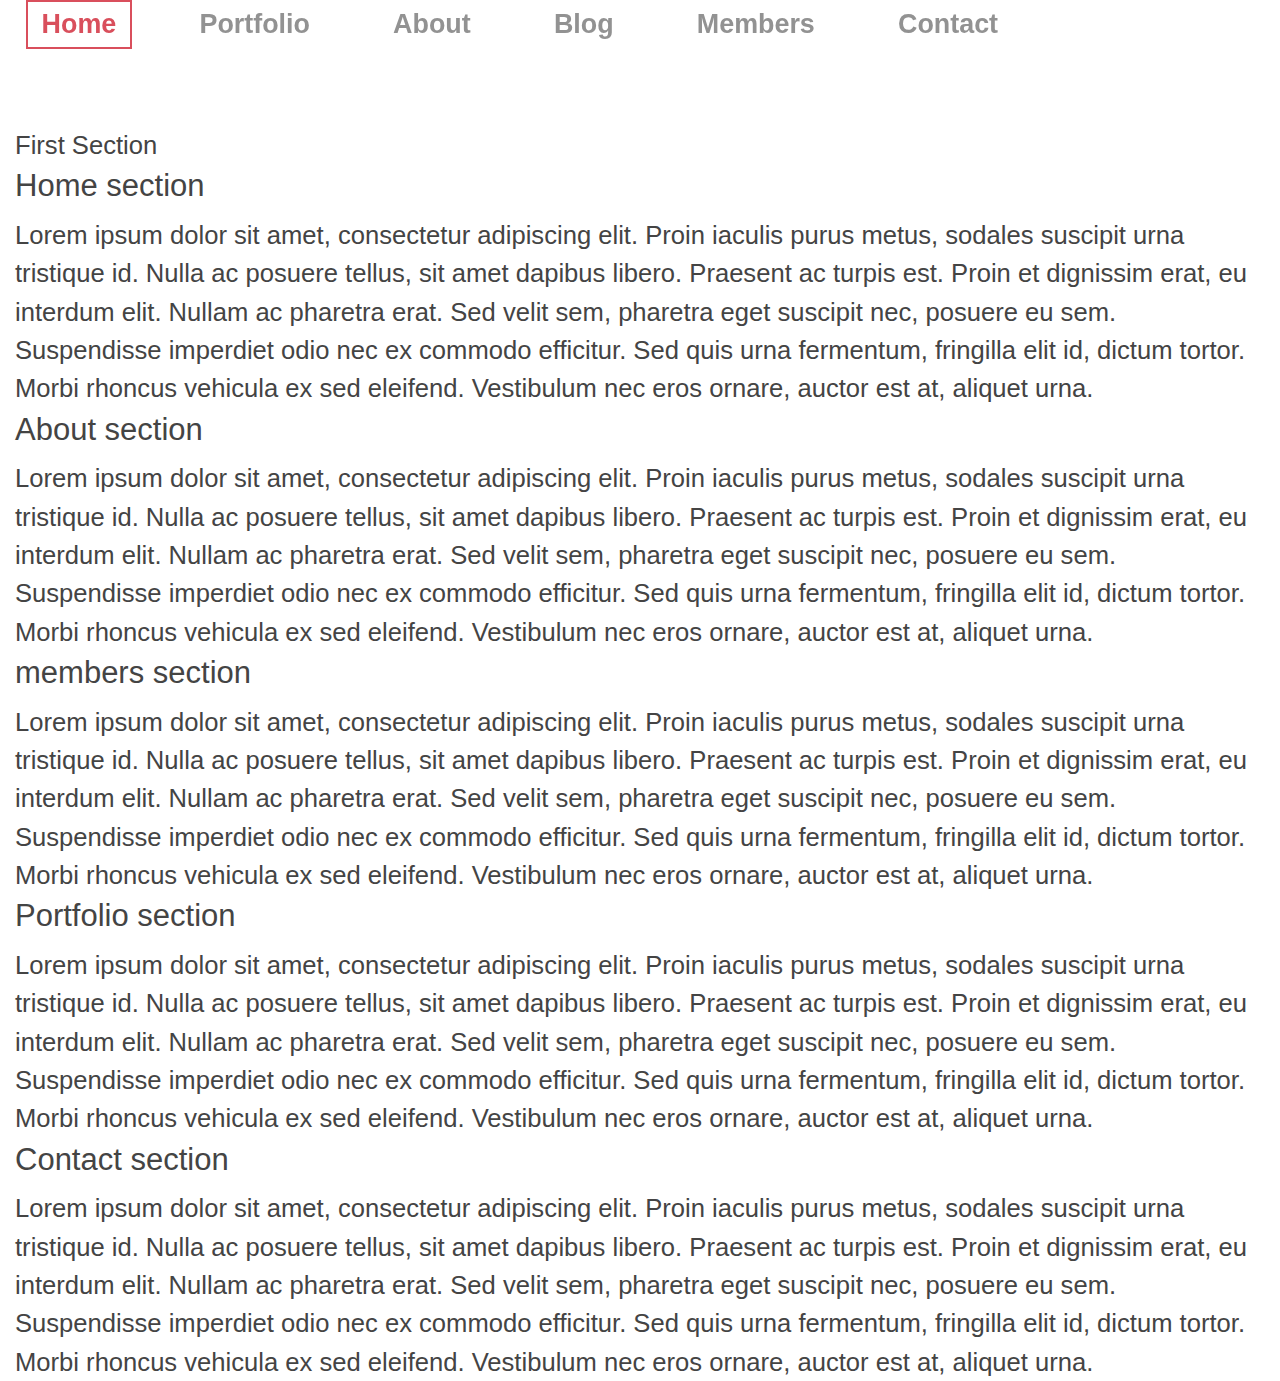
==== blog.html @ a8f8e880 "add blog.html" ====
<!doctype html>
<html lang="en" class="no-js">
    <head>

        <meta charset="UTF-8">
        <meta http-equiv="X-UA-Compatible" content="IE=edge,chrome=1">
        <meta name="viewport" content="width=device-width, initial-scale=1">
        <title>Home
        </title>
        <meta name="author" content="Mark Mwaura">
        <meta name="description" content="description here">
        <meta name="keywords" content="company , portfolio">

        <link href='http://fonts.googleapis.com/css?family=Source+Sans+Pro:300,400,700' rel='stylesheet' type='text/css'>
        <link href='https://fonts.googleapis.com/css?family=Roboto+Condensed' rel='stylesheet' type='text/css'>
        <link href='https://fonts.googleapis.com/css?family=Poiret+One' rel='stylesheet' type='text/css'>
        <link rel="stylesheet" href="css/reset.css">
        <!-- CSS reset -->
        <link rel="stylesheet" href="css/style.css">
        <link rel="stylesheet" href="css/foundation.css">
        <link rel="stylesheet" href="css/linemenu/demo.css">
        <link rel="stylesheet" href="css/linemenu/component.css">
        <!-- Resource style -->
        <script src="js/modernizr.js"></script>
        <!-- Modernizr -->

        <title>Home - Company</title>
    </head>
    <body>
        <nav class="menu menu menu--viola">
            <ul class="horizontal menu menu__list" data-magellan>

                <li class="menu__item menu__item--current">
                    <a href="#" onclick="focusOnElement('home');" class="menu__link">Home</a>
                </li>

                <li class="menu__item">
                    <a href="#" onclick="focusOnElement('portfolio');" class="menu__link">Portfolio</a>
                </li>
                <li class="menu__item">
                    <a href="#" onclick="focusOnElement('about');" class="menu__link">About</a>
                </li>
                <li class="menu__item">
                    <a href="blog.html"  class="menu__link">Blog</a>
                </li>
                <li class="menu__item">
                    <a href="#" onclick="focusOnElement('members');" class="menu__link">Members</a>
                </li>
                <li class="menu__item">
                    <a href="#" onclick="focusOnElement('contact');" class="menu__link">Contact</a>
                </li>

            </ul>
        </nav>
        <section class="large-12 columns ">
            <div class="sections">
                <section id="home" data-magellan-target="home">First Section<h3>Home section</h3>
                    Lorem ipsum dolor sit amet, consectetur adipiscing elit. Proin iaculis purus metus, sodales suscipit urna tristique id. Nulla ac posuere tellus, sit amet dapibus libero. Praesent ac turpis est. Proin et dignissim erat, eu interdum elit. Nullam ac
                    pharetra erat. Sed velit sem, pharetra eget suscipit nec, posuere eu sem. Suspendisse imperdiet odio nec ex commodo efficitur. Sed quis urna fermentum, fringilla elit id, dictum tortor. Morbi rhoncus vehicula ex sed eleifend. Vestibulum nec eros
                    ornare, auctor est at, aliquet urna.</section>
                <section id="about" data-magellan-target="about">
                    <h3>About section</h3>
                    Lorem ipsum dolor sit amet, consectetur adipiscing elit. Proin iaculis purus metus, sodales suscipit urna tristique id. Nulla ac posuere tellus, sit amet dapibus libero. Praesent ac turpis est. Proin et dignissim erat, eu interdum elit. Nullam ac
                    pharetra erat. Sed velit sem, pharetra eget suscipit nec, posuere eu sem. Suspendisse imperdiet odio nec ex commodo efficitur. Sed quis urna fermentum, fringilla elit id, dictum tortor. Morbi rhoncus vehicula ex sed eleifend. Vestibulum nec eros
                    ornare, auctor est at, aliquet urna.</section>
                <section id="members" data-magellan-target="members">
                    <h3>members section</h3>
                    Lorem ipsum dolor sit amet, consectetur adipiscing elit. Proin iaculis purus metus, sodales suscipit urna tristique id. Nulla ac posuere tellus, sit amet dapibus libero. Praesent ac turpis est. Proin et dignissim erat, eu interdum elit. Nullam ac
                    pharetra erat. Sed velit sem, pharetra eget suscipit nec, posuere eu sem. Suspendisse imperdiet odio nec ex commodo efficitur. Sed quis urna fermentum, fringilla elit id, dictum tortor. Morbi rhoncus vehicula ex sed eleifend. Vestibulum nec eros
                    ornare, auctor est at, aliquet urna.</section>
                <section id="portfolio" data-magellan-target="portfolio">
                    <h3>Portfolio section</h3>
                    Lorem ipsum dolor sit amet, consectetur adipiscing elit. Proin iaculis purus metus, sodales suscipit urna tristique id. Nulla ac posuere tellus, sit amet dapibus libero. Praesent ac turpis est. Proin et dignissim erat, eu interdum elit. Nullam ac
                    pharetra erat. Sed velit sem, pharetra eget suscipit nec, posuere eu sem. Suspendisse imperdiet odio nec ex commodo efficitur. Sed quis urna fermentum, fringilla elit id, dictum tortor. Morbi rhoncus vehicula ex sed eleifend. Vestibulum nec eros
                    ornare, auctor est at, aliquet urna.</section>
                <section id="contact" data-magellan-target="contact">
                    <h3>Contact section</h3>
                    Lorem ipsum dolor sit amet, consectetur adipiscing elit. Proin iaculis purus metus, sodales suscipit urna tristique id. Nulla ac posuere tellus, sit amet dapibus libero. Praesent ac turpis est. Proin et dignissim erat, eu interdum elit. Nullam ac
                    pharetra erat. Sed velit sem, pharetra eget suscipit nec, posuere eu sem. Suspendisse imperdiet odio nec ex commodo efficitur. Sed quis urna fermentum, fringilla elit id, dictum tortor. Morbi rhoncus vehicula ex sed eleifend. Vestibulum nec eros
                    ornare, auctor est at, aliquet urna.</section>
            </div>

        </section>

        <script src="js/vendor/jquery.js"></script>
        <script src="js/vendor/what-input.js"></script>
        <script src="js/vendor/foundation.js"></script>
        <script src="js/app.js"></script>
        <script src="js/jquery-2.1.1.js"></script>
        <script src="js/main.js"></script>
        <script src="js/linemenu/classie.js"></script>
        <script src="js/linemenu/clipboard.min.js"></script>
        <script src="js/linemenu/linemenu.js"></script>

        <!-- Resource jQuery -->
    </body>
</html>
---- css/style.css ----
/* --------------------------------

Primary style

-------------------------------- */
*, *::after, *::before {
  -webkit-box-sizing: border-box;
  -moz-box-sizing: border-box;
  box-sizing: border-box;
}

html * {
  -webkit-font-smoothing: antialiased;
  -moz-osx-font-smoothing: grayscale;
}

html {
  font-size: 62.5%;
}

body {
  font-size: 1.6rem;
  font-family: "Source Sans Pro", sans-serif;
  color: #aebcb9;
  background-color: #0d0d0d;
}

a {
  text-decoration: none;
}

.cd-title {
  position: relative;
  height: 160px;
  line-height: 230px;
  text-align: center;
}
.cd-title h1 {
  font-size: 2.4rem;
  font-weight: 700;
}
@media only screen and (min-width: 768px) {
  .cd-title {
    line-height: 250px;
  }
}
@media only screen and (min-width: 1170px) {
  .cd-title {
    height: 200px;
    line-height: 300px;
  }
  .cd-title h1 {
    font-size: 3rem;
  }
}

.cd-intro {
  width: 90%;
  max-width: 768px;
  text-align: center;
}

.cd-intro {
  margin: 4em auto;
}
@media only screen and (min-width: 768px) {
  .cd-intro {
    margin: 5em auto;
  }
}
@media only screen and (min-width: 1170px) {
  .cd-intro {
    margin: 6em auto;
  }
}

.cd-headline {
  font-size: 3rem;
  line-height: 1.2;
}
@media only screen and (min-width: 768px) {
  .cd-headline {
    font-size: 4.4rem;
    font-weight: 300;
  }
}
@media only screen and (min-width: 1170px) {
  .cd-headline {
    font-size: 6rem;
  }
}

.cd-words-wrapper {
  display: inline-block;
  position: relative;
  text-align: left;
}
.cd-words-wrapper b {
  display: inline-block;
  position: absolute;
  white-space: nowrap;
  left: 0;
  top: 0;
}
.cd-words-wrapper b.is-visible {
  position: relative;
}
.no-js .cd-words-wrapper b {
  opacity: 0;
}
.no-js .cd-words-wrapper b.is-visible {
  opacity: 1;
}

/* --------------------------------

xrotate-1

-------------------------------- */
.cd-headline.rotate-1 .cd-words-wrapper {
  -webkit-perspective: 300px;
  -moz-perspective: 300px;
  perspective: 300px;
}
.cd-headline.rotate-1 b {
  opacity: 0;
  -webkit-transform-origin: 50% 100%;
  -moz-transform-origin: 50% 100%;
  -ms-transform-origin: 50% 100%;
  -o-transform-origin: 50% 100%;
  transform-origin: 50% 100%;
  -webkit-transform: rotateX(180deg);
  -moz-transform: rotateX(180deg);
  -ms-transform: rotateX(180deg);
  -o-transform: rotateX(180deg);
  transform: rotateX(180deg);
}
.cd-headline.rotate-1 b.is-visible {
  opacity: 1;
  -webkit-transform: rotateX(0deg);
  -moz-transform: rotateX(0deg);
  -ms-transform: rotateX(0deg);
  -o-transform: rotateX(0deg);
  transform: rotateX(0deg);
  -webkit-animation: cd-rotate-1-in 1.2s;
  -moz-animation: cd-rotate-1-in 1.2s;
  animation: cd-rotate-1-in 1.2s;
}
.cd-headline.rotate-1 b.is-hidden {
  -webkit-transform: rotateX(180deg);
  -moz-transform: rotateX(180deg);
  -ms-transform: rotateX(180deg);
  -o-transform: rotateX(180deg);
  transform: rotateX(180deg);
  -webkit-animation: cd-rotate-1-out 1.2s;
  -moz-animation: cd-rotate-1-out 1.2s;
  animation: cd-rotate-1-out 1.2s;
}

@-webkit-keyframes cd-rotate-1-in {
  0% {
    -webkit-transform: rotateX(180deg);
    opacity: 0;
  }
  35% {
    -webkit-transform: rotateX(120deg);
    opacity: 0;
  }
  65% {
    opacity: 0;
  }
  100% {
    -webkit-transform: rotateX(360deg);
    opacity: 1;
  }
}
@-moz-keyframes cd-rotate-1-in {
  0% {
    -moz-transform: rotateX(180deg);
    opacity: 0;
  }
  35% {
    -moz-transform: rotateX(120deg);
    opacity: 0;
  }
  65% {
    opacity: 0;
  }
  100% {
    -moz-transform: rotateX(360deg);
    opacity: 1;
  }
}
@keyframes cd-rotate-1-in {
  0% {
    -webkit-transform: rotateX(180deg);
    -moz-transform: rotateX(180deg);
    -ms-transform: rotateX(180deg);
    -o-transform: rotateX(180deg);
    transform: rotateX(180deg);
    opacity: 0;
  }
  35% {
    -webkit-transform: rotateX(120deg);
    -moz-transform: rotateX(120deg);
    -ms-transform: rotateX(120deg);
    -o-transform: rotateX(120deg);
    transform: rotateX(120deg);
    opacity: 0;
  }
  65% {
    opacity: 0;
  }
  100% {
    -webkit-transform: rotateX(360deg);
    -moz-transform: rotateX(360deg);
    -ms-transform: rotateX(360deg);
    -o-transform: rotateX(360deg);
    transform: rotateX(360deg);
    opacity: 1;
  }
}
@-webkit-keyframes cd-rotate-1-out {
  0% {
    -webkit-transform: rotateX(0deg);
    opacity: 1;
  }
  35% {
    -webkit-transform: rotateX(-40deg);
    opacity: 1;
  }
  65% {
    opacity: 0;
  }
  100% {
    -webkit-transform: rotateX(180deg);
    opacity: 0;
  }
}
@-moz-keyframes cd-rotate-1-out {
  0% {
    -moz-transform: rotateX(0deg);
    opacity: 1;
  }
  35% {
    -moz-transform: rotateX(-40deg);
    opacity: 1;
  }
  65% {
    opacity: 0;
  }
  100% {
    -moz-transform: rotateX(180deg);
    opacity: 0;
  }
}
@keyframes cd-rotate-1-out {
  0% {
    -webkit-transform: rotateX(0deg);
    -moz-transform: rotateX(0deg);
    -ms-transform: rotateX(0deg);
    -o-transform: rotateX(0deg);
    transform: rotateX(0deg);
    opacity: 1;
  }
  35% {
    -webkit-transform: rotateX(-40deg);
    -moz-transform: rotateX(-40deg);
    -ms-transform: rotateX(-40deg);
    -o-transform: rotateX(-40deg);
    transform: rotateX(-40deg);
    opacity: 1;
  }
  65% {
    opacity: 0;
  }
  100% {
    -webkit-transform: rotateX(180deg);
    -moz-transform: rotateX(180deg);
    -ms-transform: rotateX(180deg);
    -o-transform: rotateX(180deg);
    transform: rotateX(180deg);
    opacity: 0;
  }
}
/* --------------------------------

xtype

-------------------------------- */
.cd-headline.type .cd-words-wrapper {
  vertical-align: top;
  overflow: hidden;
}
.cd-headline.type .cd-words-wrapper::after {
  /* vertical bar */
  content: '';
  position: absolute;
  right: 0;
  top: 50%;
  bottom: auto;
  -webkit-transform: translateY(-50%);
  -moz-transform: translateY(-50%);
  -ms-transform: translateY(-50%);
  -o-transform: translateY(-50%);
  transform: translateY(-50%);
  height: 90%;
  width: 1px;
  background-color: #aebcb9;
}
.cd-headline.type .cd-words-wrapper.waiting::after {
  -webkit-animation: cd-pulse 1s infinite;
  -moz-animation: cd-pulse 1s infinite;
  animation: cd-pulse 1s infinite;
}
.cd-headline.type .cd-words-wrapper.selected {
  background-color: #aebcb9;
}
.cd-headline.type .cd-words-wrapper.selected::after {
  visibility: hidden;
}
.cd-headline.type .cd-words-wrapper.selected b {
  color: #0d0d0d;
}
.cd-headline.type b {
  visibility: hidden;
}
.cd-headline.type b.is-visible {
  visibility: visible;
}
.cd-headline.type i {
  position: absolute;
  visibility: hidden;
}
.cd-headline.type i.in {
  position: relative;
  visibility: visible;
}

@-webkit-keyframes cd-pulse {
  0% {
    -webkit-transform: translateY(-50%) scale(1);
    opacity: 1;
  }
  40% {
    -webkit-transform: translateY(-50%) scale(0.9);
    opacity: 0;
  }
  100% {
    -webkit-transform: translateY(-50%) scale(0);
    opacity: 0;
  }
}
@-moz-keyframes cd-pulse {
  0% {
    -moz-transform: translateY(-50%) scale(1);
    opacity: 1;
  }
  40% {
    -moz-transform: translateY(-50%) scale(0.9);
    opacity: 0;
  }
  100% {
    -moz-transform: translateY(-50%) scale(0);
    opacity: 0;
  }
}
@keyframes cd-pulse {
  0% {
    -webkit-transform: translateY(-50%) scale(1);
    -moz-transform: translateY(-50%) scale(1);
    -ms-transform: translateY(-50%) scale(1);
    -o-transform: translateY(-50%) scale(1);
    transform: translateY(-50%) scale(1);
    opacity: 1;
  }
  40% {
    -webkit-transform: translateY(-50%) scale(0.9);
    -moz-transform: translateY(-50%) scale(0.9);
    -ms-transform: translateY(-50%) scale(0.9);
    -o-transform: translateY(-50%) scale(0.9);
    transform: translateY(-50%) scale(0.9);
    opacity: 0;
  }
  100% {
    -webkit-transform: translateY(-50%) scale(0);
    -moz-transform: translateY(-50%) scale(0);
    -ms-transform: translateY(-50%) scale(0);
    -o-transform: translateY(-50%) scale(0);
    transform: translateY(-50%) scale(0);
    opacity: 0;
  }
}
/* --------------------------------

xrotate-2

-------------------------------- */
.cd-headline.rotate-2 .cd-words-wrapper {
  -webkit-perspective: 300px;
  -moz-perspective: 300px;
  perspective: 300px;
}
.cd-headline.rotate-2 i, .cd-headline.rotate-2 em {
  display: inline-block;
  -webkit-backface-visibility: hidden;
  backface-visibility: hidden;
}
.cd-headline.rotate-2 b {
  opacity: 0;
}
.cd-headline.rotate-2 i {
  -webkit-transform-style: preserve-3d;
  -moz-transform-style: preserve-3d;
  -ms-transform-style: preserve-3d;
  -o-transform-style: preserve-3d;
  transform-style: preserve-3d;
  -webkit-transform: translateZ(-20px) rotateX(90deg);
  -moz-transform: translateZ(-20px) rotateX(90deg);
  -ms-transform: translateZ(-20px) rotateX(90deg);
  -o-transform: translateZ(-20px) rotateX(90deg);
  transform: translateZ(-20px) rotateX(90deg);
  opacity: 0;
}
.is-visible .cd-headline.rotate-2 i {
  opacity: 1;
}
.cd-headline.rotate-2 i.in {
  -webkit-animation: cd-rotate-2-in 0.4s forwards;
  -moz-animation: cd-rotate-2-in 0.4s forwards;
  animation: cd-rotate-2-in 0.4s forwards;
}
.cd-headline.rotate-2 i.out {
  -webkit-animation: cd-rotate-2-out 0.4s forwards;
  -moz-animation: cd-rotate-2-out 0.4s forwards;
  animation: cd-rotate-2-out 0.4s forwards;
}
.cd-headline.rotate-2 em {
  -webkit-transform: translateZ(20px);
  -moz-transform: translateZ(20px);
  -ms-transform: translateZ(20px);
  -o-transform: translateZ(20px);
  transform: translateZ(20px);
}

.no-csstransitions .cd-headline.rotate-2 i {
  -webkit-transform: rotateX(0deg);
  -moz-transform: rotateX(0deg);
  -ms-transform: rotateX(0deg);
  -o-transform: rotateX(0deg);
  transform: rotateX(0deg);
  opacity: 0;
}
.no-csstransitions .cd-headline.rotate-2 i em {
  -webkit-transform: scale(1);
  -moz-transform: scale(1);
  -ms-transform: scale(1);
  -o-transform: scale(1);
  transform: scale(1);
}

.no-csstransitions .cd-headline.rotate-2 .is-visible i {
  opacity: 1;
}

@-webkit-keyframes cd-rotate-2-in {
  0% {
    opacity: 0;
    -webkit-transform: translateZ(-20px) rotateX(90deg);
  }
  60% {
    opacity: 1;
    -webkit-transform: translateZ(-20px) rotateX(-10deg);
  }
  100% {
    opacity: 1;
    -webkit-transform: translateZ(-20px) rotateX(0deg);
  }
}
@-moz-keyframes cd-rotate-2-in {
  0% {
    opacity: 0;
    -moz-transform: translateZ(-20px) rotateX(90deg);
  }
  60% {
    opacity: 1;
    -moz-transform: translateZ(-20px) rotateX(-10deg);
  }
  100% {
    opacity: 1;
    -moz-transform: translateZ(-20px) rotateX(0deg);
  }
}
@keyframes cd-rotate-2-in {
  0% {
    opacity: 0;
    -webkit-transform: translateZ(-20px) rotateX(90deg);
    -moz-transform: translateZ(-20px) rotateX(90deg);
    -ms-transform: translateZ(-20px) rotateX(90deg);
    -o-transform: translateZ(-20px) rotateX(90deg);
    transform: translateZ(-20px) rotateX(90deg);
  }
  60% {
    opacity: 1;
    -webkit-transform: translateZ(-20px) rotateX(-10deg);
    -moz-transform: translateZ(-20px) rotateX(-10deg);
    -ms-transform: translateZ(-20px) rotateX(-10deg);
    -o-transform: translateZ(-20px) rotateX(-10deg);
    transform: translateZ(-20px) rotateX(-10deg);
  }
  100% {
    opacity: 1;
    -webkit-transform: translateZ(-20px) rotateX(0deg);
    -moz-transform: translateZ(-20px) rotateX(0deg);
    -ms-transform: translateZ(-20px) rotateX(0deg);
    -o-transform: translateZ(-20px) rotateX(0deg);
    transform: translateZ(-20px) rotateX(0deg);
  }
}
@-webkit-keyframes cd-rotate-2-out {
  0% {
    opacity: 1;
    -webkit-transform: translateZ(-20px) rotateX(0);
  }
  60% {
    opacity: 0;
    -webkit-transform: translateZ(-20px) rotateX(-100deg);
  }
  100% {
    opacity: 0;
    -webkit-transform: translateZ(-20px) rotateX(-90deg);
  }
}
@-moz-keyframes cd-rotate-2-out {
  0% {
    opacity: 1;
    -moz-transform: translateZ(-20px) rotateX(0);
  }
  60% {
    opacity: 0;
    -moz-transform: translateZ(-20px) rotateX(-100deg);
  }
  100% {
    opacity: 0;
    -moz-transform: translateZ(-20px) rotateX(-90deg);
  }
}
@keyframes cd-rotate-2-out {
  0% {
    opacity: 1;
    -webkit-transform: translateZ(-20px) rotateX(0);
    -moz-transform: translateZ(-20px) rotateX(0);
    -ms-transform: translateZ(-20px) rotateX(0);
    -o-transform: translateZ(-20px) rotateX(0);
    transform: translateZ(-20px) rotateX(0);
  }
  60% {
    opacity: 0;
    -webkit-transform: translateZ(-20px) rotateX(-100deg);
    -moz-transform: translateZ(-20px) rotateX(-100deg);
    -ms-transform: translateZ(-20px) rotateX(-100deg);
    -o-transform: translateZ(-20px) rotateX(-100deg);
    transform: translateZ(-20px) rotateX(-100deg);
  }
  100% {
    opacity: 0;
    -webkit-transform: translateZ(-20px) rotateX(-90deg);
    -moz-transform: translateZ(-20px) rotateX(-90deg);
    -ms-transform: translateZ(-20px) rotateX(-90deg);
    -o-transform: translateZ(-20px) rotateX(-90deg);
    transform: translateZ(-20px) rotateX(-90deg);
  }
}
/* --------------------------------

xloading-bar

-------------------------------- */
.cd-headline.loading-bar span {
  display: inline-block;
  padding: .2em 0;
}
.cd-headline.loading-bar .cd-words-wrapper {
  overflow: hidden;
  vertical-align: top;
}
.cd-headline.loading-bar .cd-words-wrapper::after {
  /* loading bar */
  content: '';
  position: absolute;
  left: 0;
  bottom: 0;
  height: 3px;
  width: 0;
  background: #0096a7;
  z-index: 2;
  -webkit-transition: width 0.3s -0.1s;
  -moz-transition: width 0.3s -0.1s;
  transition: width 0.3s -0.1s;
}
.cd-headline.loading-bar .cd-words-wrapper.is-loading::after {
  width: 100%;
  -webkit-transition: width 3s;
  -moz-transition: width 3s;
  transition: width 3s;
}
.cd-headline.loading-bar b {
  top: .2em;
  opacity: 0;
  -webkit-transition: opacity 0.3s;
  -moz-transition: opacity 0.3s;
  transition: opacity 0.3s;
}
.cd-headline.loading-bar b.is-visible {
  opacity: 1;
  top: 0;
}

/* --------------------------------

xslide

-------------------------------- */
.cd-headline.slide span {
  display: inline-block;
  padding: .2em 0;
}
.cd-headline.slide .cd-words-wrapper {
  overflow: hidden;
  vertical-align: top;
}
.cd-headline.slide b {
  opacity: 0;
  top: .2em;
}
.cd-headline.slide b.is-visible {
  top: 0;
  opacity: 1;
  -webkit-animation: slide-in 0.6s;
  -moz-animation: slide-in 0.6s;
  animation: slide-in 0.6s;
}
.cd-headline.slide b.is-hidden {
  -webkit-animation: slide-out 0.6s;
  -moz-animation: slide-out 0.6s;
  animation: slide-out 0.6s;
}

@-webkit-keyframes slide-in {
  0% {
    opacity: 0;
    -webkit-transform: translateY(-100%);
  }
  60% {
    opacity: 1;
    -webkit-transform: translateY(20%);
  }
  100% {
    opacity: 1;
    -webkit-transform: translateY(0);
  }
}
@-moz-keyframes slide-in {
  0% {
    opacity: 0;
    -moz-transform: translateY(-100%);
  }
  60% {
    opacity: 1;
    -moz-transform: translateY(20%);
  }
  100% {
    opacity: 1;
    -moz-transform: translateY(0);
  }
}
@keyframes slide-in {
  0% {
    opacity: 0;
    -webkit-transform: translateY(-100%);
    -moz-transform: translateY(-100%);
    -ms-transform: translateY(-100%);
    -o-transform: translateY(-100%);
    transform: translateY(-100%);
  }
  60% {
    opacity: 1;
    -webkit-transform: translateY(20%);
    -moz-transform: translateY(20%);
    -ms-transform: translateY(20%);
    -o-transform: translateY(20%);
    transform: translateY(20%);
  }
  100% {
    opacity: 1;
    -webkit-transform: translateY(0);
    -moz-transform: translateY(0);
    -ms-transform: translateY(0);
    -o-transform: translateY(0);
    transform: translateY(0);
  }
}
@-webkit-keyframes slide-out {
  0% {
    opacity: 1;
    -webkit-transform: translateY(0);
  }
  60% {
    opacity: 0;
    -webkit-transform: translateY(120%);
  }
  100% {
    opacity: 0;
    -webkit-transform: translateY(100%);
  }
}
@-moz-keyframes slide-out {
  0% {
    opacity: 1;
    -moz-transform: translateY(0);
  }
  60% {
    opacity: 0;
    -moz-transform: translateY(120%);
  }
  100% {
    opacity: 0;
    -moz-transform: translateY(100%);
  }
}
@keyframes slide-out {
  0% {
    opacity: 1;
    -webkit-transform: translateY(0);
    -moz-transform: translateY(0);
    -ms-transform: translateY(0);
    -o-transform: translateY(0);
    transform: translateY(0);
  }
  60% {
    opacity: 0;
    -webkit-transform: translateY(120%);
    -moz-transform: translateY(120%);
    -ms-transform: translateY(120%);
    -o-transform: translateY(120%);
    transform: translateY(120%);
  }
  100% {
    opacity: 0;
    -webkit-transform: translateY(100%);
    -moz-transform: translateY(100%);
    -ms-transform: translateY(100%);
    -o-transform: translateY(100%);
    transform: translateY(100%);
  }
}
/* --------------------------------

xclip

-------------------------------- */
.cd-headline.clip span {
  display: inline-block;
  padding: .2em 0;
}
.cd-headline.clip .cd-words-wrapper {
  overflow: hidden;
  vertical-align: top;
}
.cd-headline.clip .cd-words-wrapper::after {
  /* line */
  content: '';
  position: absolute;
  top: 0;
  right: 0;
  width: 2px;
  height: 100%;
  background-color: #aebcb9;
}
.cd-headline.clip b {
  opacity: 0;
}
.cd-headline.clip b.is-visible {
  opacity: 1;
}

/* --------------------------------

xzoom

-------------------------------- */
.cd-headline.zoom .cd-words-wrapper {
  -webkit-perspective: 300px;
  -moz-perspective: 300px;
  perspective: 300px;
}
.cd-headline.zoom b {
  opacity: 0;
}
.cd-headline.zoom b.is-visible {
  opacity: 1;
  -webkit-animation: zoom-in 0.8s;
  -moz-animation: zoom-in 0.8s;
  animation: zoom-in 0.8s;
}
.cd-headline.zoom b.is-hidden {
  -webkit-animation: zoom-out 0.8s;
  -moz-animation: zoom-out 0.8s;
  animation: zoom-out 0.8s;
}

@-webkit-keyframes zoom-in {
  0% {
    opacity: 0;
    -webkit-transform: translateZ(100px);
  }
  100% {
    opacity: 1;
    -webkit-transform: translateZ(0);
  }
}
@-moz-keyframes zoom-in {
  0% {
    opacity: 0;
    -moz-transform: translateZ(100px);
  }
  100% {
    opacity: 1;
    -moz-transform: translateZ(0);
  }
}
@keyframes zoom-in {
  0% {
    opacity: 0;
    -webkit-transform: translateZ(100px);
    -moz-transform: translateZ(100px);
    -ms-transform: translateZ(100px);
    -o-transform: translateZ(100px);
    transform: translateZ(100px);
  }
  100% {
    opacity: 1;
    -webkit-transform: translateZ(0);
    -moz-transform: translateZ(0);
    -ms-transform: translateZ(0);
    -o-transform: translateZ(0);
    transform: translateZ(0);
  }
}
@-webkit-keyframes zoom-out {
  0% {
    opacity: 1;
    -webkit-transform: translateZ(0);
  }
  100% {
    opacity: 0;
    -webkit-transform: translateZ(-100px);
  }
}
@-moz-keyframes zoom-out {
  0% {
    opacity: 1;
    -moz-transform: translateZ(0);
  }
  100% {
    opacity: 0;
    -moz-transform: translateZ(-100px);
  }
}
@keyframes zoom-out {
  0% {
    opacity: 1;
    -webkit-transform: translateZ(0);
    -moz-transform: translateZ(0);
    -ms-transform: translateZ(0);
    -o-transform: translateZ(0);
    transform: translateZ(0);
  }
  100% {
    opacity: 0;
    -webkit-transform: translateZ(-100px);
    -moz-transform: translateZ(-100px);
    -ms-transform: translateZ(-100px);
    -o-transform: translateZ(-100px);
    transform: translateZ(-100px);
  }
}
/* --------------------------------

xrotate-3

-------------------------------- */
.cd-headline.rotate-3 .cd-words-wrapper {
  -webkit-perspective: 300px;
  -moz-perspective: 300px;
  perspective: 300px;
}
.cd-headline.rotate-3 b {
  opacity: 0;
}
.cd-headline.rotate-3 i {
  display: inline-block;
  -webkit-transform: rotateY(180deg);
  -moz-transform: rotateY(180deg);
  -ms-transform: rotateY(180deg);
  -o-transform: rotateY(180deg);
  transform: rotateY(180deg);
  -webkit-backface-visibility: hidden;
  backface-visibility: hidden;
}
.is-visible .cd-headline.rotate-3 i {
  -webkit-transform: rotateY(0deg);
  -moz-transform: rotateY(0deg);
  -ms-transform: rotateY(0deg);
  -o-transform: rotateY(0deg);
  transform: rotateY(0deg);
}
.cd-headline.rotate-3 i.in {
  -webkit-animation: cd-rotate-3-in 0.6s forwards;
  -moz-animation: cd-rotate-3-in 0.6s forwards;
  animation: cd-rotate-3-in 0.6s forwards;
}
.cd-headline.rotate-3 i.out {
  -webkit-animation: cd-rotate-3-out 0.6s forwards;
  -moz-animation: cd-rotate-3-out 0.6s forwards;
  animation: cd-rotate-3-out 0.6s forwards;
}

.no-csstransitions .cd-headline.rotate-3 i {
  -webkit-transform: rotateY(0deg);
  -moz-transform: rotateY(0deg);
  -ms-transform: rotateY(0deg);
  -o-transform: rotateY(0deg);
  transform: rotateY(0deg);
  opacity: 0;
}

.no-csstransitions .cd-headline.rotate-3 .is-visible i {
  opacity: 1;
}

@-webkit-keyframes cd-rotate-3-in {
  0% {
    -webkit-transform: rotateY(180deg);
  }
  100% {
    -webkit-transform: rotateY(0deg);
  }
}
@-moz-keyframes cd-rotate-3-in {
  0% {
    -moz-transform: rotateY(180deg);
  }
  100% {
    -moz-transform: rotateY(0deg);
  }
}
@keyframes cd-rotate-3-in {
  0% {
    -webkit-transform: rotateY(180deg);
    -moz-transform: rotateY(180deg);
    -ms-transform: rotateY(180deg);
    -o-transform: rotateY(180deg);
    transform: rotateY(180deg);
  }
  100% {
    -webkit-transform: rotateY(0deg);
    -moz-transform: rotateY(0deg);
    -ms-transform: rotateY(0deg);
    -o-transform: rotateY(0deg);
    transform: rotateY(0deg);
  }
}
@-webkit-keyframes cd-rotate-3-out {
  0% {
    -webkit-transform: rotateY(0);
  }
  100% {
    -webkit-transform: rotateY(-180deg);
  }
}
@-moz-keyframes cd-rotate-3-out {
  0% {
    -moz-transform: rotateY(0);
  }
  100% {
    -moz-transform: rotateY(-180deg);
  }
}
@keyframes cd-rotate-3-out {
  0% {
    -webkit-transform: rotateY(0);
    -moz-transform: rotateY(0);
    -ms-transform: rotateY(0);
    -o-transform: rotateY(0);
    transform: rotateY(0);
  }
  100% {
    -webkit-transform: rotateY(-180deg);
    -moz-transform: rotateY(-180deg);
    -ms-transform: rotateY(-180deg);
    -o-transform: rotateY(-180deg);
    transform: rotateY(-180deg);
  }
}
/* --------------------------------

xscale

-------------------------------- */
.cd-headline.scale b {
  opacity: 0;
}
.cd-headline.scale i {
  display: inline-block;
  opacity: 0;
  -webkit-transform: scale(0);
  -moz-transform: scale(0);
  -ms-transform: scale(0);
  -o-transform: scale(0);
  transform: scale(0);
}
.is-visible .cd-headline.scale i {
  opacity: 1;
}
.cd-headline.scale i.in {
  -webkit-animation: scale-up 0.6s forwards;
  -moz-animation: scale-up 0.6s forwards;
  animation: scale-up 0.6s forwards;
}
.cd-headline.scale i.out {
  -webkit-animation: scale-down 0.6s forwards;
  -moz-animation: scale-down 0.6s forwards;
  animation: scale-down 0.6s forwards;
}

.no-csstransitions .cd-headline.scale i {
  -webkit-transform: scale(1);
  -moz-transform: scale(1);
  -ms-transform: scale(1);
  -o-transform: scale(1);
  transform: scale(1);
  opacity: 0;
}

.no-csstransitions .cd-headline.scale .is-visible i {
  opacity: 1;
}

@-webkit-keyframes scale-up {
  0% {
    -webkit-transform: scale(0);
    opacity: 0;
  }
  60% {
    -webkit-transform: scale(1.2);
    opacity: 1;
  }
  100% {
    -webkit-transform: scale(1);
    opacity: 1;
  }
}
@-moz-keyframes scale-up {
  0% {
    -moz-transform: scale(0);
    opacity: 0;
  }
  60% {
    -moz-transform: scale(1.2);
    opacity: 1;
  }
  100% {
    -moz-transform: scale(1);
    opacity: 1;
  }
}
@keyframes scale-up {
  0% {
    -webkit-transform: scale(0);
    -moz-transform: scale(0);
    -ms-transform: scale(0);
    -o-transform: scale(0);
    transform: scale(0);
    opacity: 0;
  }
  60% {
    -webkit-transform: scale(1.2);
    -moz-transform: scale(1.2);
    -ms-transform: scale(1.2);
    -o-transform: scale(1.2);
    transform: scale(1.2);
    opacity: 1;
  }
  100% {
    -webkit-transform: scale(1);
    -moz-transform: scale(1);
    -ms-transform: scale(1);
    -o-transform: scale(1);
    transform: scale(1);
    opacity: 1;
  }
}
@-webkit-keyframes scale-down {
  0% {
    -webkit-transform: scale(1);
    opacity: 1;
  }
  60% {
    -webkit-transform: scale(0);
    opacity: 0;
  }
}
@-moz-keyframes scale-down {
  0% {
    -moz-transform: scale(1);
    opacity: 1;
  }
  60% {
    -moz-transform: scale(0);
    opacity: 0;
  }
}
@keyframes scale-down {
  0% {
    -webkit-transform: scale(1);
    -moz-transform: scale(1);
    -ms-transform: scale(1);
    -o-transform: scale(1);
    transform: scale(1);
    opacity: 1;
  }
  60% {
    -webkit-transform: scale(0);
    -moz-transform: scale(0);
    -ms-transform: scale(0);
    -o-transform: scale(0);
    transform: scale(0);
    opacity: 0;
  }
}
/* --------------------------------

xpush

-------------------------------- */
.cd-headline.push b {
  opacity: 0;
}
.cd-headline.push b.is-visible {
  opacity: 1;
  -webkit-animation: push-in 0.6s;
  -moz-animation: push-in 0.6s;
  animation: push-in 0.6s;
}
.cd-headline.push b.is-hidden {
  -webkit-animation: push-out 0.6s;
  -moz-animation: push-out 0.6s;
  animation: push-out 0.6s;
}

@-webkit-keyframes push-in {
  0% {
    opacity: 0;
    -webkit-transform: translateX(-100%);
  }
  60% {
    opacity: 1;
    -webkit-transform: translateX(10%);
  }
  100% {
    opacity: 1;
    -webkit-transform: translateX(0);
  }
}
@-moz-keyframes push-in {
  0% {
    opacity: 0;
    -moz-transform: translateX(-100%);
  }
  60% {
    opacity: 1;
    -moz-transform: translateX(10%);
  }
  100% {
    opacity: 1;
    -moz-transform: translateX(0);
  }
}
@keyframes push-in {
  0% {
    opacity: 0;
    -webkit-transform: translateX(-100%);
    -moz-transform: translateX(-100%);
    -ms-transform: translateX(-100%);
    -o-transform: translateX(-100%);
    transform: translateX(-100%);
  }
  60% {
    opacity: 1;
    -webkit-transform: translateX(10%);
    -moz-transform: translateX(10%);
    -ms-transform: translateX(10%);
    -o-transform: translateX(10%);
    transform: translateX(10%);
  }
  100% {
    opacity: 1;
    -webkit-transform: translateX(0);
    -moz-transform: translateX(0);
    -ms-transform: translateX(0);
    -o-transform: translateX(0);
    transform: translateX(0);
  }
}
@-webkit-keyframes push-out {
  0% {
    opacity: 1;
    -webkit-transform: translateX(0);
  }
  60% {
    opacity: 0;
    -webkit-transform: translateX(110%);
  }
  100% {
    opacity: 0;
    -webkit-transform: translateX(100%);
  }
}
@-moz-keyframes push-out {
  0% {
    opacity: 1;
    -moz-transform: translateX(0);
  }
  60% {
    opacity: 0;
    -moz-transform: translateX(110%);
  }
  100% {
    opacity: 0;
    -moz-transform: translateX(100%);
  }
}
@keyframes push-out {
  0% {
    opacity: 1;
    -webkit-transform: translateX(0);
    -moz-transform: translateX(0);
    -ms-transform: translateX(0);
    -o-transform: translateX(0);
    transform: translateX(0);
  }
  60% {
    opacity: 0;
    -webkit-transform: translateX(110%);
    -moz-transform: translateX(110%);
    -ms-transform: translateX(110%);
    -o-transform: translateX(110%);
    transform: translateX(110%);
  }
  100% {
    opacity: 0;
    -webkit-transform: translateX(100%);
    -moz-transform: translateX(100%);
    -ms-transform: translateX(100%);
    -o-transform: translateX(100%);
    transform: translateX(100%);
  }
}
---- css/linemenu/demo.css ----
@font-face {
	font-family: 'codropsicons';
	font-weight: normal;
	font-style: normal;
	src: url('../fonts/codropsicons/codropsicons.eot');
	src: url('../fonts/codropsicons/codropsicons.eot?#iefix') format('embedded-opentype'), url('../fonts/codropsicons/codropsicons.woff') format('woff'), url('../fonts/codropsicons/codropsicons.ttf') format('truetype'), url('../fonts/codropsicons/codropsicons.svg#codropsicons') format('svg');
}

*,
*:after,
*:before {
	-webkit-box-sizing: border-box;
	box-sizing: border-box;
}

.clearfix:before,
.clearfix:after {
	content: '';
	display: table;
}

.clearfix:after {
	clear: both;
}

body {
	font-family: 'Avenir Next', Avenir, 'Helvetica Neue', 'Lato', 'Segoe UI', Helvetica, Arial, sans-serif;
	color: #444;
	background: #fff;
	-webkit-font-smoothing: antialiased;
	-moz-osx-font-smoothing: grayscale;
}

a {
	text-decoration: none;
	color: #4e3c3e;
	outline: none;
}

a:hover,
a:focus {
	color: #f48b95;
}

.hidden {
	position: absolute;
	overflow: hidden;
	width: 0;
	height: 0;
	pointer-events: none;
}

.info {
	font-size: 0.85em;
	font-weight: bold;
	line-height: 36px;
	margin: 5em 0 0;
	color: #9c9898;
}

.link-copy {
	position: absolute;
	top: 2em;
	right: 2em;
	width: 20px;
	height: 20px;
	cursor: pointer;
	background: url(../img/link.svg) no-repeat center center;
	background-size: cover;
}

.link-copy::after {
	content: 'Click to copy direct link';
	font-size: 0.85em;
	font-weight: bold;
	position: absolute;
	right: 100%;
	margin: 0 1em 0 0;
	white-space: nowrap;
	pointer-events: none;
	opacity: 0;
	color: #ddd;
	-webkit-transform: translate3d(10px, 0, 0);
	transform: translate3d(10px, 0, 0);
	-webkit-transition: -webkit-transform 0.3s, opacity 0.3s;
	transition: transform 0.3s, opacity 0.3s;
}

.link-copy:hover::after {
	opacity: 1;
	-webkit-transform: translate3d(0, 0, 0);
	transform: translate3d(0, 0, 0);
}

.link-copy::before {
	content: '';
	position: absolute;
	top: 50%;
	left: 50%;
	width: 50px;
	height: 50px;
	margin: -25px 0 0 -25px;
	opacity: 0;
	border-radius: 50%;
	background: #d94f5c;
}

.link-copy--animate::before {
	-webkit-animation: pulse 0.3s;
	animation: pulse 0.3s;
}

@-webkit-keyframes pulse {
	from {
		opacity: 1;
		-webkit-transform: scale3d(0, 0, 1);
		transform: scale3d(0, 0, 1);
	}

	to {
		opacity: 0;
		-webkit-transform: scale3d(1, 1, 1);
		transform: scale3d(1, 1, 1);
	}

}

@keyframes pulse {
	from {
		opacity: 1;
		-webkit-transform: scale3d(0, 0, 1);
		transform: scale3d(0, 0, 1);
	}

	to {
		opacity: 0;
		transform: scale3d(1, 1, 1);
		webkit-transform: scale3d(1, 1, 1);
	}

}

.github-corner:hover .octo-arm {
	animation: octocat-wave 560ms ease-in-out;
}

@keyframes octocat-wave {
	0%,
	100% {
		transform: rotate(0);
	}

	20%,
	60% {
		transform: rotate(-25deg);
	}

	40%,
	80% {
		transform: rotate(10deg);
	}

}

@media (max-width:500px) {
	.github-corner:hover .octo-arm {
		animation: none;
	}

	.github-corner .octo-arm {
		animation: octocat-wave 560ms ease-in-out;
	}

}

/* Content */
.content {
	padding: 3em 0;
}

.section {
	display: -webkit-flex;
	display: flex;
	-webkit-flex-direction: column;
	flex-direction: column;
	-webkit-justify-content: center;
	justify-content: center;
	-webkit-align-items: center;
	align-items: center;
}

.section:nth-of-type(odd):not(:first-child) {
	color: #fff;
	background: #2a282b;
}

.section--menu {
	position: relative;
	overflow: hidden;
	min-height: 80vh;
	padding: 2em 0 8em;
}

.break {
	padding: 3em 0;
	text-align: center;
	background: #d94f5c;
}

.section__title {
	font-size: 0.65em;
	font-weight: 700;
	-webkit-flex: none;
	flex: none;
	margin: 3em 0 15em;
	text-indent: 3px;
	letter-spacing: 3px;
	text-transform: uppercase;
	color: #d1d1d1;
}

.break__title {
	font-size: 1.85em;
	font-weight: normal;
	margin: 0;
	color: #fff;
}

.section--intro {
	font-size: 2em;
	position: relative;
	min-height: 100vh;
	text-align: center;
	color: #fff;
}

.section--intro p {
	max-width: 1000px;
	margin: 0 auto;
	padding: 1em;
}

/* Header */
.codrops-header {
	position: relative;
	height: 100vh;
	min-height: 600px;
	padding: 0em 1em 4em;
	text-align: center;
	color: #fff;
	background: #d94f5c url(../img/mouse.svg) no-repeat left 50% bottom 40px;
}

.codrops-header h1 {
	font-size: 3.25em;
	font-weight: 700;
	line-height: 1;
	position: relative;
	z-index: 10;
	margin: 0.5em 0 0;
	letter-spacing: -1px;
}

.codrops-header h1 span {
	font-size: 50%;
	font-weight: normal;
	display: block;
	margin: 0.5em 0;
	letter-spacing: 0;
	color: #f48b95;
}

/* Top Navigation Style */
.codrops-links {
	position: relative;
	display: inline-block;
	text-align: center;
	white-space: nowrap;
}

.codrops-links::after {
	content: '';
	position: absolute;
	top: 0;
	left: 50%;
	width: 1px;
	height: 100%;
	background: #c14954;
	-webkit-transform: rotate3d(0, 0, 1, 22.5deg);
	transform: rotate3d(0, 0, 1, 22.5deg);
}

.codrops-icon {
	display: inline-block;
	width: 1.5em;
	margin: 0.5em;
	padding: 0em 0;
	text-decoration: none;
}

.codrops-icon span {
	display: none;
}

.codrops-icon:before {
	font-family: 'codropsicons';
	font-weight: normal;
	font-style: normal;
	font-variant: normal;
	line-height: 1;
	margin: 0 5px;
	text-transform: none;
	-webkit-font-smoothing: antialiased;
	speak: none;
}

.codrops-icon--drop:before {
	content: '\e001';
}

.codrops-icon--prev:before {
	content: '\e004';
}

/* Demo links */
.codrops-demos {
	margin: 2em 0 0;
}

.codrops-demos a {
	display: inline-block;
	margin: 0 0.5em;
}

.codrops-demos a.current-demo {
	color: #333;
}

/* Related demos */
.content--related {
	font-weight: bold;
	padding: 10em 1em;
	text-align: center;
	background: #d94f5c;
}

.content__wrap--related {
	max-width: 800px;
	margin: 0 auto;
}

.media-item {
	display: inline-block;
	padding: 1em;
	vertical-align: top;
	-webkit-transition: color 0.3s;
	transition: color 0.3s;
}

.media-item__img {
	max-width: 100%;
	opacity: 0.6;
	-webkit-transition: opacity 0.3s;
	transition: opacity 0.3s;
}

.media-item:hover .media-item__img,
.media-item:focus .media-item__img {
	opacity: 1;
}

.media-item__title {
	font-size: 1em;
	margin: 0;
	padding: 0.5em;
}

@media screen and (max-width:50em) {
	.section--intro {
		font-size: 1em;
	}

}
---- css/linemenu/component.css ----
/* Common styles for all menus */
.menu {
	line-height: 1;
	margin: 0 auto 3em;
}

.menu__list {
	position: relative;
	display: -webkit-flex;
	display: flex;
	-webkit-flex-wrap: wrap;
	flex-wrap: wrap;
	margin: 0;
	padding: 0;
	list-style: none;
}

.menu__item {
	display: block;
	margin: 1em 0;
}

.menu__link {
	font-size: 1.05em;
	font-weight: bold;
	display: block;
	padding: 1em;
	cursor: pointer;
	-webkit-user-select: none;
	-moz-user-select: none;
	-ms-user-select: none;
	user-select: none;
	-webkit-touch-callout: none;
	-khtml-user-select: none;
	-webkit-tap-highlight-color: rgba(0, 0, 0, 0);
}

.menu__link:hover,
.menu__link:focus {
	outline: none;
}

/* Individual styles */

/* Alonso */
.menu--alonso .menu__item {
	margin: 0;
}

.menu--alonso .menu__link {
	width: 120px;
	height: 3em;
	text-align: center;
	color: #b5b5b5;
	-webkit-transition: color 0.3s;
	transition: color 0.3s;
}

.menu--alonso .menu__link:hover,
.menu--alonso .menu__link:focus {
	color: #929292;
}

.menu--alonso .menu__item--current .menu__link {
	color: #d94f5c;
	-webkit-transition: color 0.5s;
	transition: color 0.5s;
}

.menu--alonso .menu__line {
	position: absolute;
	top: 100%;
	left: 0;
	width: 120px;
	height: 2px;
	pointer-events: none;
	border: 1px solid #fff;
	border-width: 0 45px;
	background: #d94f5c;
	-webkit-transition: -webkit-transform 0.5s;
	transition: transform 0.5s;
	-webkit-transition-timing-function: cubic-bezier(1, 0.01, 0, 1);
	-webkit-transition-timing-function: cubic-bezier(1, 0.01, 0, 1.22);
	transition-timing-function: cubic-bezier(1, 0.01, 0, 1.22);
}

.menu--alonso .menu__item:nth-child(1).menu__item--current ~ .menu__line {
	-webkit-transform: translate3d(0, 0, 0);
	transform: translate3d(0, 0, 0);
}

.menu--alonso .menu__item:nth-child(2).menu__item--current ~ .menu__line {
	-webkit-transform: translate3d(100%, 0, 0);
	transform: translate3d(100%, 0, 0);
}

.menu--alonso .menu__item:nth-child(3).menu__item--current ~ .menu__line {
	-webkit-transform: translate3d(200%, 0, 0);
	transform: translate3d(200%, 0, 0);
}

.menu--alonso .menu__item:nth-child(4).menu__item--current ~ .menu__line {
	-webkit-transform: translate3d(300%, 0, 0);
	transform: translate3d(300%, 0, 0);
}

.menu--alonso .menu__item:nth-child(5).menu__item--current ~ .menu__line {
	-webkit-transform: translate3d(400%, 0, 0);
	transform: translate3d(400%, 0, 0);
}

@media screen and (max-width:55em) {
	.menu--alonso .menu__line {
		top: 3em;
	}

	.menu--alonso .menu__item:nth-child(1).menu__item--current ~ .menu__line {
		-webkit-transform: translate3d(0, 0, 0);
		transform: translate3d(0, 0, 0);
	}

	.menu--alonso .menu__item:nth-child(2).menu__item--current ~ .menu__line {
		-webkit-transform: translate3d(0, 3em, 0);
		transform: translate3d(0, 3em, 0);
	}

	.menu--alonso .menu__item:nth-child(3).menu__item--current ~ .menu__line {
		-webkit-transform: translate3d(0, 6em, 0);
		transform: translate3d(0, 6em, 0);
	}

	.menu--alonso .menu__item:nth-child(4).menu__item--current ~ .menu__line {
		-webkit-transform: translate3d(0, 9em, 0);
		transform: translate3d(0, 9em, 0);
	}

	.menu--alonso .menu__item:nth-child(5).menu__item--current ~ .menu__line {
		-webkit-transform: translate3d(0, 12em, 0);
		transform: translate3d(0, 12em, 0);
	}
}

/* Sebastian */
.menu--sebastian .menu__link {
	position: relative;
	display: block;
	margin: 0 1em;
	text-align: center;
	color: #929292;
	-webkit-transition: color 0.4s;
	transition: color 0.4s;
}

.menu--sebastian .menu__link:hover,
.menu--sebastian .menu__link:focus {
	color: #fff;
}

.menu--sebastian .menu__item--current .menu__link {
	color: #d94f5c;
}

.menu--sebastian .menu__link::before,
.menu--sebastian .menu__link::after {
	content: '';
	position: absolute;
	left: 0;
	width: 100%;
	height: 2px;
	background: #d94f5c;
	-webkit-transform: scale3d(0, 1, 1);
	transform: scale3d(0, 1, 1);
	-webkit-transition: -webkit-transform 0.2s;
	transition: transform 0.2s;
}

.menu--sebastian .menu__link::before {
	top: 0;
	-webkit-transform-origin: 0 50%;
	transform-origin: 0 50%;
}

.menu--sebastian .menu__link::after {
	bottom: 0;
	-webkit-transform-origin: 100% 50%;
	transform-origin: 100% 50%;
}

.menu--sebastian .menu__item--current .menu__link::before,
.menu--sebastian .menu__item--current .menu__link::after {
	-webkit-transform: scale3d(1, 1, 1);
	transform: scale3d(1, 1, 1);
	-webkit-transition-timing-function: cubic-bezier(0.22, 0.61, 0.36, 1);
	transition-timing-function: cubic-bezier(0.22, 0.61, 0.36, 1);
	-webkit-transition-duration: 0.4s;
	transition-duration: 0.4s;
}

/* Prospero */
.menu--prospero .menu__link {
	position: relative;
	display: block;
	margin: 0 1.5em;
	padding: 0.75em 0;
	text-align: center;
	color: #b5b5b5;
	-webkit-transition: color 0.3s;
	transition: color 0.3s;
}

.menu--prospero .menu__link:hover,
.menu--prospero .menu__link:focus {
	color: #929292;
}

.menu--prospero .menu__item--current .menu__link {
	color: #d94f5c;
}

.menu--prospero .menu__link::before {
	content: '';
	position: absolute;
	bottom: 0;
	left: 0;
	width: 100%;
	height: 4px;
	background: #d94f5c;
	-webkit-transform: scale3d(0, 1, 1);
	transform: scale3d(0, 1, 1);
	-webkit-transition: -webkit-transform 0.1s;
	transition: transform 0.1s;
}

.menu--prospero .menu__item--current .menu__link::before {
	-webkit-transform: scale3d(1, 1, 1);
	transform: scale3d(1, 1, 1);
	-webkit-transition-timing-function: cubic-bezier(0.4, 0, 0.2, 1);
	transition-timing-function: cubic-bezier(0.4, 0, 0.2, 1);
	-webkit-transition-duration: 0.3s;
	transition-duration: 0.3s;
}

/* Viola */
.menu--viola .menu__item {
	position: relative;
	margin: 0 1em;
}

.menu--viola .menu__link {
	position: relative;
	display: block;
	text-align: center;
	color: #929292;
	-webkit-transition: color 0.4s;
	transition: color 0.4s;
}

.menu--viola .menu__link:hover,
.menu--viola .menu__link:focus {
	color: #fff;
}

.menu--viola .menu__item--current .menu__link {
	color: #d94f5c;
}

.menu--viola .menu__item::before,
.menu--viola .menu__item::after,
.menu--viola .menu__link::before,
.menu--viola .menu__link::after {
	content: '';
	position: absolute;
	background: #d94f5c;
	-webkit-transition: -webkit-transform 0.2s;
	transition: transform 0.2s;
}

.menu--viola .menu__item::before,
.menu--viola .menu__item::after {
	top: 0;
	width: 2px;
	height: 100%;
	-webkit-transform: scale3d(1, 0, 1);
	transform: scale3d(1, 0, 1);
}

.menu--viola .menu__item::before {
	left: 0;
	-webkit-transform-origin: 50% 100%;
	transform-origin: 50% 100%;
}

.menu--viola .menu__item::after {
	right: 0;
	-webkit-transform-origin: 50% 0%;
	transform-origin: 50% 0%;
}

.menu--viola .menu__link::before,
.menu--viola .menu__link::after {
	left: 0;
	width: 100%;
	height: 2px;
	-webkit-transform: scale3d(0, 1, 1);
	transform: scale3d(0, 1, 1);
}

.menu--viola .menu__link::before {
	top: 0;
	-webkit-transform-origin: 0 50%;
	transform-origin: 0 50%;
}

.menu--viola .menu__link::after {
	bottom: 0;
	-webkit-transform-origin: 100% 50%;
	transform-origin: 100% 50%;
}

.menu--viola .menu__item--current::before,
.menu--viola .menu__item--current::after,
.menu--viola .menu__item--current .menu__link::before,
.menu--viola .menu__item--current .menu__link::after {
	-webkit-transform: scale3d(1, 1, 1);
	transform: scale3d(1, 1, 1);
	-webkit-transition-timing-function: cubic-bezier(0.4, 0, 0.2, 1);
	transition-timing-function: cubic-bezier(0.4, 0, 0.2, 1);
	-webkit-transition-duration: 0.4s;
	transition-duration: 0.4s;
}

/* Antonio */
.menu--antonio .menu__item {
	position: relative;
	margin: 1em;
}

.menu--antonio .menu__link {
	position: relative;
	display: block;
	min-width: 110px;
	text-align: center;
	color: #b5b5b5;
	-webkit-transition: color 0.2s;
	transition: color 0.2s;
}

.menu--antonio .menu__link:hover,
.menu--antonio .menu__link:focus {
	color: #929292;
}

.menu--antonio .menu__item--current .menu__link {
	color: #d94f5c;
	-webkit-transition-duration: 0.4s;
	transition-duration: 0.4s;
}

.menu--antonio .menu__item::before,
.menu--antonio .menu__item::after,
.menu--antonio .menu__link::before,
.menu--antonio .menu__link::after {
	content: '';
	position: absolute;
	background: #d94f5c;
	-webkit-transition: -webkit-transform 0.2s;
	transition: transform 0.2s;
}

.menu--antonio .menu__item::before,
.menu--antonio .menu__item::after {
	top: 0;
	width: 4px;
	height: 100%;
	-webkit-transform: scale3d(1, 0, 1);
	transform: scale3d(1, 0, 1);
}

.menu--antonio .menu__item::before {
	left: 0;
	-webkit-transform-origin: 50% 100%;
	transform-origin: 50% 100%;
}

.menu--antonio .menu__item::after {
	right: 0;
	-webkit-transform-origin: 50% 0%;
	transform-origin: 50% 0%;
}

.menu--antonio .menu__link::before,
.menu--antonio .menu__link::after {
	left: 0;
	width: 100%;
	height: 4px;
	-webkit-transform: scale3d(0, 1, 1);
	transform: scale3d(0, 1, 1);
}

.menu--antonio .menu__link::before {
	top: 0;
	-webkit-transform-origin: 0 50%;
	transform-origin: 0 50%;
}

.menu--antonio .menu__link::after {
	bottom: 0;
	-webkit-transform-origin: 100% 50%;
	transform-origin: 100% 50%;
}

.menu--antonio .menu__item--current::before,
.menu--antonio .menu__item--current::after,
.menu--antonio .menu__item--current .menu__link::before,
.menu--antonio .menu__item--current .menu__link::after {
	-webkit-transform: scale3d(1, 1, 1);
	transform: scale3d(1, 1, 1);
	-webkit-transition-timing-function: cubic-bezier(0.4, 0, 0.2, 1);
	transition-timing-function: cubic-bezier(0.4, 0, 0.2, 1);
	-webkit-transition-duration: 0.4s;
	transition-duration: 0.4s;
}

.menu--antonio .menu__item--current::after {
	-webkit-transition-delay: 0s;
	transition-delay: 0s;
}

.menu--antonio .menu__item--current .menu__link::before {
	-webkit-transition-delay: 0.2s;
	transition-delay: 0.2s;
}

.menu--antonio .menu__item--current .menu__link::after {
	-webkit-transition-delay: 0.2s;
	transition-delay: 0.2s;
}

/* Miranda */
.menu--miranda .menu__item {
	position: relative;
	margin: 1em;
}

.menu--miranda .menu__link {
	position: relative;
	display: block;
	min-width: 120px;
	text-align: center;
	color: #b5b5b5;
	-webkit-transition: color 0.3s;
	transition: color 0.3s;
}

.menu--miranda .menu__link:hover,
.menu--miranda .menu__link:focus {
	color: #929292;
}

.menu--miranda .menu__item--current .menu__link {
	color: #d94f5c;
}

.menu--miranda .menu__item::before,
.menu--miranda .menu__item::after,
.menu--miranda .menu__link::before,
.menu--miranda .menu__link::after {
	content: '';
	position: absolute;
	background: #d94f5c;
	-webkit-transition: -webkit-transform 0.1s;
	transition: transform 0.1s;
	-webkit-transition-timing-function: cubic-bezier(1, 0.68, 0.16, 0.9);
	transition-timing-function: cubic-bezier(1, 0.68, 0.16, 0.9);
}

/* left and right line */
.menu--miranda .menu__item::before,
.menu--miranda .menu__item::after {
	top: 0;
	width: 2px;
	height: 100%;
	-webkit-transform: scale3d(1, 0, 1);
	transform: scale3d(1, 0, 1);
}

/* left line */
.menu--miranda .menu__item::before {
	left: 0;
	-webkit-transform-origin: 50% 100%;
	transform-origin: 50% 100%;
}

/* right line */
.menu--miranda .menu__item::after {
	right: 0;
	-webkit-transform-origin: 50% 0%;
	transform-origin: 50% 0%;
}

/* top and bottom line */
.menu--miranda .menu__link::before,
.menu--miranda .menu__link::after {
	left: 0;
	width: 100%;
	height: 2px;
	-webkit-transform: scale3d(0, 1, 1);
	transform: scale3d(0, 1, 1);
}

/* top line */
.menu--miranda .menu__link::before {
	top: 0;
	-webkit-transform-origin: 0 50%;
	transform-origin: 0 50%;
}

/* bottom line */
.menu--miranda .menu__link::after {
	bottom: 0;
	-webkit-transform-origin: 100% 50%;
	transform-origin: 100% 50%;
}

/* Delays (first reverse, then current) */

/* These rules can be simplified, but let's keep it for better readability */

/* bottom line */
.menu--miranda .menu__item .menu__link::after {
	-webkit-transition-delay: 0.3s;
	transition-delay: 0.3s;
}

.menu--miranda .menu__item--current .menu__link::after {
	-webkit-transition-delay: 0s;
	transition-delay: 0s;
}

/* left line */
.menu--miranda .menu__item::before {
	-webkit-transition-delay: 0.2s;
	transition-delay: 0.2s;
}

.menu--miranda .menu__item--current::before {
	-webkit-transition-delay: 0.1s;
	transition-delay: 0.1s;
}

/* top line */
.menu--miranda .menu__item .menu__link::before {
	-webkit-transition-delay: 0.1s;
	transition-delay: 0.1s;
}

.menu--miranda .menu__item--current .menu__link::before {
	-webkit-transition-delay: 0.2s;
	transition-delay: 0.2s;
}

/* right line */
.menu--miranda .menu__item--current::after {
	-webkit-transition-delay: 0.3s;
	transition-delay: 0.3s;
}

.menu--miranda .menu__item--current::before,
.menu--miranda .menu__item--current::after,
.menu--miranda .menu__item--current .menu__link::before,
.menu--miranda .menu__item--current .menu__link::after {
	-webkit-transform: scale3d(1, 1, 1);
	transform: scale3d(1, 1, 1);
}

/* Ariel */
.menu--ariel .menu__item {
	position: relative;
	margin: 0.5em 1em;
}

.menu--ariel .menu__link {
	line-height: 1.15;
	position: relative;
	display: block;
	min-width: 110px;
	text-align: center;
	color: #b5b5b5;
	-webkit-transition: color 0.3s;
	transition: color 0.3s;
}

.menu--ariel .menu__link:hover,
.menu--ariel .menu__link:focus {
	color: #929292;
}

.menu--ariel .menu__item--current .menu__link {
	color: #d94f5c;
}

.menu--ariel .menu__item::before,
.menu--ariel .menu__item::after,
.menu--ariel .menu__link::before,
.menu--ariel .menu__link::after {
	content: '';
	position: absolute;
	background: #d94f5c;
	-webkit-transition: -webkit-transform 0.3s;
	transition: transform 0.3s;
	-webkit-transition-timing-function: cubic-bezier(0.44, 0.05, 0.55, 0.95);
	transition-timing-function: cubic-bezier(0.44, 0.05, 0.55, 0.95);
}

.menu--ariel .menu__item::before,
.menu--ariel .menu__item::after {
	top: 0;
	width: 4px;
	height: 100%;
	-webkit-transform: scale3d(0.1, 0, 1);
	transform: scale3d(0.1, 0, 1);
}

/* left line */
.menu--ariel .menu__item::before {
	left: 0;
}

/* right line */
.menu--ariel .menu__item::after {
	right: 0;
}

.menu--ariel .menu__link::before,
.menu--ariel .menu__link::after {
	left: 0;
	width: 100%;
	height: 4px;
	-webkit-transform: scale3d(0, 0.1, 1);
	transform: scale3d(0, 0.1, 1);
}

/* top line */
.menu--ariel .menu__link::before {
	top: 0;
}

/* bottom line */
.menu--ariel .menu__link::after {
	bottom: 0;
}

.menu--ariel .menu__item--current::before,
.menu--ariel .menu__item--current::after,
.menu--ariel .menu__item--current .menu__link::before,
.menu--ariel .menu__item--current .menu__link::after {
	-webkit-transform: scale3d(1, 1, 1);
	transform: scale3d(1, 1, 1);
}

/* Caliban */
.menu--caliban .menu__item {
	margin: 0.5em 0;
}

.menu--caliban .menu__link {
	position: relative;
	display: block;
	width: 140px;
	margin: 0 1em;
	color: #b5b5b5;
	-webkit-transition: color 0.2s;
	transition: color 0.2s;
}

.menu--caliban .menu__link:hover,
.menu--caliban .menu__link:focus {
	color: #929292;
}

.menu--caliban .menu__item--current .menu__link {
	color: #d94f5c;
}

.menu--caliban .menu__link::before,
.menu--caliban .menu__link::after {
	content: '';
	position: absolute;
	top: 0;
	left: 0;
	width: 100%;
	height: 100%;
	border: 2px solid #d94f5c;
	-webkit-transition: -webkit-transform 0.2s;
	transition: transform 0.2s;
}

.menu--caliban .menu__link::before {
	border-width: 0 2px;
	-webkit-transform: scale3d(1, 0, 1);
	transform: scale3d(1, 0, 1);
	-webkit-transform-origin: 0% 50%;
	transform-origin: 0% 50%;
}

.menu--caliban .menu__link::after {
	border-width: 2px 0;
	-webkit-transform: scale3d(0, 1, 1);
	transform: scale3d(0, 1, 1);
	-webkit-transform-origin: 0% 0%;
	transform-origin: 0% 0%;
	-webkit-transition-delay: 0.2s;
	transition-delay: 0.2s;
}

.menu--caliban .menu__item--current .menu__link::before,
.menu--caliban .menu__item--current .menu__link::after {
	-webkit-transform: scale3d(1, 1, 1);
	transform: scale3d(1, 1, 1);
}

/* Ferdinand */
.menu--ferdinand .menu__link {
	position: relative;
	display: block;
	margin: 0 1.5em;
	padding: 0.65em 0;
	text-align: center;
	color: #b5b5b5;
	-webkit-transition: background 0.3s, color 0.3s;
	transition: background 0.3s, color 0.3s;
}

.menu--ferdinand .menu__link:hover,
.menu--ferdinand .menu__link:focus {
	color: #929292;
}

.menu--ferdinand .menu__item--current .menu__link {
	color: #d94f5c;
}

.menu--ferdinand .menu__link::before {
	content: '';
	position: absolute;
	bottom: 0;
	left: 0;
	width: 100%;
	height: 2px;
	background: #d94f5c;
	-webkit-transform: scale3d(0, 5, 1);
	transform: scale3d(0, 5, 1);
	-webkit-transform-origin: 0% 50%;
	transform-origin: 0% 50%;
	-webkit-transition: -webkit-transform 0.3s;
	transition: transform 0.3s;
	-webkit-transition-timing-function: cubic-bezier(1, 0.68, 0.16, 0.9);
	transition-timing-function: cubic-bezier(1, 0.68, 0.16, 0.9);
}

.menu--ferdinand .menu__item--current .menu__link::before {
	-webkit-transform: scale3d(1, 1, 1);
	transform: scale3d(1, 1, 1);
}

/* Adrian */
.menu--adrian .menu__item {
	margin: 0 1em;
}

.menu--adrian .menu__link {
	position: relative;
	overflow: hidden;
	width: 130px;
	padding: 1em 0;
	color: #b5b5b5;
}

.menu--adrian .menu__link:hover,
.menu--adrian .menu__link:focus {
	color: #929292;
}

.menu--adrian .menu__item--current .menu__link {
	color: #d94f5c;
}

.menu--adrian .menu__link::before {
	content: '';
	position: absolute;
	bottom: 0;
	left: 0;
	width: 300%;
	height: 50px;
	opacity: 0;
	background: url(../img/line.svg) no-repeat top left;
	-webkit-transform: translate3d(130px, 0, 0);
	transform: translate3d(130px, 0, 0);
	-webkit-transition: -webkit-transform 0s 0.3s, opacity 0.3s;
	transition: transform 0s 0.3s, opacity 0.3s;
}

.menu--adrian .menu__item--current .menu__link::before {
	opacity: 1;
	-webkit-transform: translate3d(-260px, 0, 0);
	transform: translate3d(-260px, 0, 0);
	-webkit-transition: -webkit-transform 0.5s;
	transition: transform 0.5s;
}

.menu--adrian .menu__helper {
	display: block;
	pointer-events: none;
}

.menu--adrian .menu__item--current .menu__helper {
	-webkit-animation: anim-adrian 0.3s forwards;
	animation: anim-adrian 0.3s forwards;
}

@-webkit-keyframes anim-adrian {
	50% {
		opacity: 0;
		-webkit-transform: translate3d(0, -100%, 0);
		transform: translate3d(0, -100%, 0);
	}

	51% {
		opacity: 0;
		-webkit-transform: translate3d(0, 100%, 0);
		transform: translate3d(0, 100%, 0);
	}

	100% {
		opacity: 1;
		-webkit-transform: translate3d(0, 0, 0);
		transform: translate3d(0, 0, 0);
	}
}

@keyframes anim-adrian {
	50% {
		opacity: 0;
		-webkit-transform: translate3d(0, -100%, 0);
		transform: translate3d(0, -100%, 0);
	}

	51% {
		opacity: 0;
		-webkit-transform: translate3d(0, 100%, 0);
		transform: translate3d(0, 100%, 0);
	}

	100% {
		opacity: 1;
		-webkit-transform: translate3d(0, 0, 0);
		transform: translate3d(0, 0, 0);
	}
}

/* Francisco */
.menu--francisco .menu__item {
	margin: 0 1.5em;
}

.menu--francisco .menu__link {
	position: relative;
	overflow: hidden;
	height: 3em;
	padding: 1em 0;
	text-align: center;
	color: #b5b5b5;
	-webkit-transition: color 0.3s;
	transition: color 0.3s;
}

.menu--francisco .menu__link:hover,
.menu--francisco .menu__link:focus {
	color: #929292;
}

.menu--francisco .menu__item--current .menu__link {
	color: #d94f5c;
}

.menu--francisco .menu__link::before {
	content: '';
	position: absolute;
	bottom: 0;
	left: 0;
	width: 100%;
	height: 2px;
	opacity: 0;
	background: #d94f5c;
	-webkit-transform: translate3d(0, -3em, 0);
	transform: translate3d(0, -3em, 0);
	-webkit-transition: -webkit-transform 0s 0.3s, opacity 0.2s;
	transition: transform 0s 0.3s, opacity 0.2s;
}

.menu--francisco .menu__item--current .menu__link::before {
	opacity: 1;
	-webkit-transform: translate3d(0, 0, 0);
	transform: translate3d(0, 0, 0);
	-webkit-transition: -webkit-transform 0.3s, opacity 0.1s;
	transition: transform 0.3s, opacity 0.1s;
	-webkit-transition-timing-function: cubic-bezier(0.4, 0, 0.2, 1);
	transition-timing-function: cubic-bezier(0.4, 0, 0.2, 1);
}

.menu--francisco .menu__helper {
	display: block;
	pointer-events: none;
}

.menu--francisco .menu__item--current .menu__helper {
	-webkit-animation: anim-francisco 0.3s forwards;
	animation: anim-francisco 0.3s forwards;
}

@-webkit-keyframes anim-francisco {
	50% {
		opacity: 0;
		-webkit-transform: translate3d(0, 100%, 0);
		transform: translate3d(0, 100%, 0);
	}

	51% {
		opacity: 0;
		-webkit-transform: translate3d(0, -100%, 0);
		transform: translate3d(0, -100%, 0);
	}

	100% {
		opacity: 1;
		-webkit-transform: translate3d(0, 0, 0);
		transform: translate3d(0, 0, 0);
	}
}

@keyframes anim-francisco {
	50% {
		opacity: 0;
		-webkit-transform: translate3d(0, 100%, 0);
		transform: translate3d(0, 100%, 0);
	}

	51% {
		opacity: 0;
		-webkit-transform: translate3d(0, -100%, 0);
		transform: translate3d(0, -100%, 0);
	}

	100% {
		opacity: 1;
		-webkit-transform: translate3d(0, 0, 0);
		transform: translate3d(0, 0, 0);
	}
}

/* Trinculo */
.menu--trinculo .menu__item {
	margin: 0 1.75em;
}

.menu--trinculo .menu__link {
	position: relative;
	padding: 1em 0.1em;
	text-align: center;
	color: #b5b5b5;
	-webkit-transition: color 0.3s;
	transition: color 0.3s;
}

.menu--trinculo .menu__link:hover,
.menu--trinculo .menu__link:focus {
	color: #929292;
}

.menu--trinculo .menu__link::before {
	content: '';
	position: absolute;
	bottom: 0;
	left: 0;
	width: 100%;
	height: 4px;
	opacity: 0;
	background: #d94f5c;
	-webkit-transform: scale3d(0, 1, 1);
	transform: scale3d(0, 1, 1);
	-webkit-transform-origin: 100% 50%;
	transform-origin: 100% 50%;
	-webkit-transition: -webkit-transform 0s 0.2s, opacity 0.2s;
	transition: transform 0s 0.2s, opacity 0.2s;
}

.menu--trinculo .menu__item--current .menu__link::before {
	opacity: 1;
	-webkit-transform: scale3d(1, 1, 1);
	transform: scale3d(1, 1, 1);
	-webkit-transition: -webkit-transform 0.2s, opacity 0.1s;
	transition: transform 0.2s, opacity 0.1s;
	-webkit-transition-delay: 0.35s;
	transition-delay: 0.35s;
	-webkit-transition-timing-function: cubic-bezier(0.2, 1, 0.3, 1);
	transition-timing-function: cubic-bezier(0.2, 1, 0.3, 1);
}

.menu--trinculo .menu__helper {
	display: block;
	pointer-events: none;
}

.menu--trinculo .menu__item--current .menu__helper {
	-webkit-animation: anim-trinculo 0.6s forwards;
	animation: anim-trinculo 0.6s forwards;
}

@-webkit-keyframes anim-trinculo {
	50% {
		opacity: 0;
		color: #929292;
		-webkit-transform: translate3d(100%, 0, 0);
		transform: translate3d(100%, 0, 0);
	}

	51% {
		opacity: 0;
		color: #d94f5c;
		-webkit-transform: translate3d(-100%, 0, 0);
		transform: translate3d(-100%, 0, 0);
	}

	75% {
		opacity: 1;
		-webkit-transform: translate3d(5px, 0, 0);
		transform: translate3d(5px, 0, 0);
	}

	100% {
		opacity: 1;
		color: #d94f5c;
		-webkit-transform: translate3d(0, 0, 0);
		transform: translate3d(0, 0, 0);
	}
}

@keyframes anim-trinculo {
	50% {
		opacity: 0;
		color: #929292;
		-webkit-transform: translate3d(100%, 0, 0);
		transform: translate3d(100%, 0, 0);
	}

	51% {
		opacity: 0;
		color: #d94f5c;
		-webkit-transform: translate3d(-100%, 0, 0);
		transform: translate3d(-100%, 0, 0);
	}

	75% {
		opacity: 1;
		-webkit-transform: translate3d(5px, 0, 0);
		transform: translate3d(5px, 0, 0);
	}

	100% {
		opacity: 1;
		color: #d94f5c;
		-webkit-transform: translate3d(0, 0, 0);
		transform: translate3d(0, 0, 0);
	}
}

/* Stephano */
.menu--stephano .menu__item {
	position: relative;
	margin: 0 1em;
}

.menu--stephano .menu__link {
	position: relative;
	min-width: 105px;
	text-align: center;
	color: #b5b5b5;
	-webkit-transition: color 0.3s;
	transition: color 0.3s;
}

.menu--stephano .menu__link:hover,
.menu--stephano .menu__link:focus {
	color: #929292;
}

.menu--stephano .menu__item--current .menu__link {
	color: #d94f5c;
}

.menu--stephano .menu__item::before,
.menu--stephano .menu__link::before,
.menu--stephano .menu__link::after {
	content: '';
	position: absolute;
	bottom: 0;
	width: 10px;
	height: 2px;
	opacity: 0;
	background: #d94f5c;
}

/* flipped sides */
.menu--stephano .menu__link::before,
.menu--stephano .menu__link::after {
	-webkit-transform: translate3d(0, 10px, 0);
	transform: translate3d(0, 10px, 0);
	-webkit-transition: -webkit-transform 0.3s, opacity 0.3s;
	transition: transform 0.3s, opacity 0.3s;
}

.menu--stephano .menu__item--current .menu__link::before,
.menu--stephano .menu__item--current .menu__link::after {
	opacity: 1;
}

/* left flip */
.menu--stephano .menu__link::before {
	left: 0;
	-webkit-transform-origin: 0% 0%;
	transform-origin: 0% 0%;
}

.menu--stephano .menu__item--current .menu__link::before {
	-webkit-transform: rotate3d(0, 0, 1, -90deg);
	transform: rotate3d(0, 0, 1, -90deg);
}

/* right flip */
.menu--stephano .menu__link::after {
	right: 0;
	-webkit-transform-origin: 100% 0%;
	transform-origin: 100% 0%;
}

.menu--stephano .menu__item--current .menu__link::after {
	-webkit-transform: rotate3d(0, 0, 1, 90deg);
	transform: rotate3d(0, 0, 1, 90deg);
}

/* bottom line */
.menu--stephano .menu__item::before {
	left: 0;
	width: 100%;
	-webkit-transform: translate3d(0, 10px, 0);
	transform: translate3d(0, 10px, 0);
	-webkit-transition: -webkit-transform 0.3s, opacity 0.3s;
	transition: transform 0.3s, opacity 0.3s;
}

.menu--stephano .menu__item--current::before {
	opacity: 1;
	-webkit-transform: translate3d(0, 0, 0);
	transform: translate3d(0, 0, 0);
	-webkit-transition: -webkit-transform 0.3s, opacity 0.1s;
	transition: transform 0.3s, opacity 0.1s;
}

/* Iris */
.menu--iris .menu__item {
	margin: 0 1em;
}

.menu--iris .menu__link {
	position: relative;
	text-align: center;
	color: #b5b5b5;
	-webkit-transition: color 0.3s;
	transition: color 0.3s;
}

.menu--iris .menu__link:hover,
.menu--iris .menu__link:focus {
	color: #929292;
}

.menu--iris .menu__item--current .menu__link {
	color: #d94f5c;
}

.menu--iris .menu__link::before,
.menu--iris .menu__link::after {
	content: '';
	position: absolute;
	width: 10px;
	height: 10px;
	opacity: 0;
	border: 2px solid #d94f5c;
	-webkit-transition: -webkit-transform 0.3s, opacity 0.3s;
	transition: transform 0.3s, opacity 0.3s;
	-webkit-transition-timing-function: cubic-bezier(0.17, 0.67, 0.05, 1.29);
	transition-timing-function: cubic-bezier(0.17, 0.67, 0.05, 1.29);
}

.menu--iris .menu__link::before {
	top: 0;
	left: 0;
	border-width: 2px 0 0 2px;
	-webkit-transform: translate3d(10px, 10px, 0);
	transform: translate3d(10px, 10px, 0);
}

.menu--iris .menu__link::after {
	right: 0;
	bottom: 0;
	border-width: 0 2px 2px 0;
	-webkit-transform: translate3d(-10px, -10px, 0);
	transform: translate3d(-10px, -10px, 0);
}

.menu--iris .menu__item--current .menu__link::before,
.menu--iris .menu__item--current .menu__link::after {
	opacity: 1;
	-webkit-transform: translate3d(0, 0, 0);
	transform: translate3d(0, 0, 0);
}

/* Ceres */
.menu--ceres .menu__item {
	position: relative;
}

.menu--ceres .menu__link {
	position: relative;
	min-width: 115px;
	height: 50px;
	padding: 1em 1.5em;
	text-align: center;
	color: #b5b5b5;
	-webkit-transition: color 0.3s;
	transition: color 0.3s;
}

.menu--ceres .menu__link:hover,
.menu--ceres .menu__link:focus {
	color: #929292;
}

.menu--ceres .menu__item--current .menu__link {
	color: #d94f5c;
}

.menu--ceres .menu__item::before,
.menu--ceres .menu__item::after,
.menu--ceres .menu__link::after {
	content: '';
	position: absolute;
	bottom: 0;
	background: #d94f5c;
}

.menu--ceres .menu__item::before,
.menu--ceres .menu__item::after {
	width: 2px;
	height: 100%;
	opacity: 0;
	-webkit-transform: scale3d(1, 0, 1);
	transform: scale3d(1, 0, 1);
	-webkit-transform-origin: 50% 0%;
	transform-origin: 50% 0%;
	-webkit-transition: -webkit-transform 0s 0.1s, opacity 0.1s;
	transition: transform 0s 0.1s, opacity 0.1s;
}

.menu--ceres .menu__item::before {
	left: 0;
}

.menu--ceres .menu__item::after {
	right: 0;
}

.menu--ceres .menu__item--current::before,
.menu--ceres .menu__item--current::after {
	opacity: 1;
	-webkit-transform: scale3d(1, 1, 1);
	transform: scale3d(1, 1, 1);
	-webkit-transition: -webkit-transform 0.3s;
	transition: transform 0.3s;
	-webkit-transition-delay: 0.3s;
	transition-delay: 0.3s;
	-webkit-transition-timing-function: cubic-bezier(0.2, 1, 0.3, 1);
	transition-timing-function: cubic-bezier(0.2, 1, 0.3, 1);
}

/* bottom line */
.menu--ceres .menu__link::after {
	left: 0;
	width: 100%;
	height: 2px;
	-webkit-transition: -webkit-transform 0.3s;
	transition: transform 0.3s;
}

.menu--ceres .menu__item--current .menu__link::after {
	-webkit-transform: translate3d(0, -48px, 0);
	transform: translate3d(0, -48px, 0);
	-webkit-transition-timing-function: cubic-bezier(0.7, 0, 0.3, 1);
	transition-timing-function: cubic-bezier(0.7, 0, 0.3, 1);
}

/* Juno */
.menu--juno .menu__item {
	position: relative;
	overflow: hidden;
	margin: 0.5em;
}

.menu--juno .menu__link {
	position: relative;
	z-index: 10;
	text-align: center;
	color: #b5b5b5;
	-webkit-transition: color 0.3s;
	transition: color 0.3s;
}

.menu--juno .menu__link:hover,
.menu--juno .menu__link:focus {
	color: #929292;
}

.menu--juno .menu__item--current .menu__link {
	color: #d94f5c;
}

.menu--juno .menu__item::before,
.menu--juno .menu__item::after,
.menu--juno .menu__link::before,
.menu--juno .menu__link::after {
	content: '';
	position: absolute;
	pointer-events: none;
	opacity: 0;
	background: #d94f5c;
	-webkit-transition: -webkit-transform 0.3s, opacity 0.3s;
	transition: transform 0.3s, opacity 0.3s;
	-webkit-transition-timing-function: cubic-bezier(0.22, 0.61, 0.36, 1);
	transition-timing-function: cubic-bezier(0.22, 0.61, 0.36, 1);
}

/* top and bottom line */
.menu--juno .menu__item::before,
.menu--juno .menu__item::after {
	left: 0;
	width: 100%;
	height: 2px;
}

.menu--juno .menu__item::before {
	top: 0;
	-webkit-transform: translate3d(0, 15px, 0);
	transform: translate3d(0, 15px, 0);
}

.menu--juno .menu__item::after {
	bottom: 0;
	-webkit-transform: translate3d(0, -15px, 0);
	transform: translate3d(0, -15px, 0);
}

/* left and right line */
.menu--juno .menu__link::before,
.menu--juno .menu__link::after {
	top: 0;
	width: 2px;
	height: 100%;
}

.menu--juno .menu__link::before {
	left: 0;
	-webkit-transform: translate3d(15px, 0, 0);
	transform: translate3d(15px, 0, 0);
}

.menu--juno .menu__link::after {
	right: 0;
	-webkit-transform: translate3d(-15px, 0, 0);
	transform: translate3d(-15px, 0, 0);
}

.menu--juno .menu__item--current::before,
.menu--juno .menu__item--current::after,
.menu--juno .menu__item--current .menu__link::before,
.menu--juno .menu__item--current .menu__link::after {
	opacity: 1;
	-webkit-transform: translate3d(0, 0, 0);
	transform: translate3d(0, 0, 0);
}

/* Maria */
.menu--maria .menu__item {
	position: relative;
	display: -webkit-flex;
	display: flex;
	-webkit-flex-direction: column;
	flex-direction: column;
	-webkit-justify-content: center;
	justify-content: center;
	-webkit-align-items: center;
	align-items: center;
	width: 60px;
	height: 60px;
	margin: 0 1.25em;
	text-align: center;
}

.menu--maria .menu__item::before {
	content: '';
	position: absolute;
	top: 100%;
	left: 0;
	width: 140%;
	height: 4px;
	background: #d94f5c;
	-webkit-transform: rotate3d(0, 0, 1, -45deg) scale3d(0, 1, 1);
	transform: rotate3d(0, 0, 1, -45deg) scale3d(0, 1, 1);
	-webkit-transform-origin: 0 50%;
	transform-origin: 0 50%;
	-webkit-transition: -webkit-transform 0.4s;
	transition: transform 0.4s;
}

.menu--maria .menu__item.menu__item--current::before {
	-webkit-transform: rotate3d(0, 0, 1, -45deg) scale3d(1, 1, 1);
	transform: rotate3d(0, 0, 1, -45deg) scale3d(1, 1, 1);
}

.menu--maria .menu__link {
	position: relative;
	color: #929292;
	-webkit-transition: color 0.4s;
	transition: color 0.4s;
}

.menu--maria .menu__link:hover,
.menu--maria .menu__link:focus {
	color: #d94f5c;
}

.menu--maria .menu__item.menu__item--current .menu__link {
	color: #333;
}

/* Valentine */
.menu--valentine .menu__item {
	position: relative;
	margin: 0 1em;
}

.menu--valentine .menu__link {
	position: relative;
	display: block;
	min-width: 105px;
	text-align: center;
	color: #b5b5b5;
	-webkit-transition: color 0.3s;
	transition: color 0.3s;
}

.menu--valentine .menu__link:hover,
.menu--valentine .menu__link:focus {
	color: #929292;
}

.menu--valentine .menu__item--current .menu__link {
	color: #d94f5c;
}

.menu--valentine .menu__item::before,
.menu--valentine .menu__item::after,
.menu--valentine .menu__link::before,
.menu--valentine .menu__link::after {
	content: '';
	position: absolute;
	background: #d94f5c;
	-webkit-transform-origin: 350% 350%;
	transform-origin: 350% 350%;
	-webkit-transition: -webkit-transform 0.5s;
	transition: transform 0.5s;
	-webkit-transition-timing-function: cubic-bezier(0, 0, 0.2, 1);
	transition-timing-function: cubic-bezier(0, 0, 0.2, 1);
}

.menu--valentine .menu__item::before,
.menu--valentine .menu__item::after {
	top: 0;
	width: 2px;
	height: 100%;
	-webkit-transform: scale3d(1, 0, 1);
	transform: scale3d(1, 0, 1);
}

/* left line */
.menu--valentine .menu__item::before {
	left: 0;
	-webkit-transition-delay: 0.05s;
	transition-delay: 0.05s;
}

/* right line */
.menu--valentine .menu__item::after {
	right: 0;
	-webkit-transition-delay: 0.15s;
	transition-delay: 0.15s;
}

.menu--valentine .menu__link::before,
.menu--valentine .menu__link::after {
	left: 0;
	width: 100%;
	height: 2px;
	-webkit-transform: scale3d(0, 1, 1);
	transform: scale3d(0, 1, 1);
}

/* top line */
.menu--valentine .menu__link::before {
	top: 0;
	-webkit-transition-delay: 0.1s;
	transition-delay: 0.1s;
}

/* bottom line */
.menu--valentine .menu__link::after {
	bottom: 0;
}

.menu--valentine .menu__item--current::before,
.menu--valentine .menu__item--current::after,
.menu--valentine .menu__item--current .menu__link::before,
.menu--valentine .menu__item--current .menu__link::after {
	-webkit-transform: scale3d(1, 1, 1);
	transform: scale3d(1, 1, 1);
}

/* Puck (by @eden_sg) */
.menu--puck .menu__link {
	position: relative;
	display: block;
	margin: 0 1em;
	text-align: center;
	color: #929292;
	-webkit-transition: color 0.4s;
	transition: color 0.4s;
}

.menu--puck .menu__link:hover,
.menu--puck .menu__link:focus {
	color: #828282;
}

.menu--puck .menu__item--current .menu__link {
	color: #d94f5c;
}

.menu--puck .menu__link::before,
.menu--puck .menu__link::after {
	content: '';
	position: absolute;
	left: 0;
	width: 100%;
	height: 7px;
	background: #d94f5c;
	-webkit-transform: scale3d(0, 1, 1);
	transform: scale3d(0, 1, 1);
	-webkit-transition: -webkit-transform 0.2s;
	transition: transform 0.2s;
}

.menu--puck .menu__link::before {
	bottom: -5px;
	height: 2px;
	-webkit-transition-delay: 0.1s;
	transition-delay: 0.1s;
}

.menu--puck .menu__link::after {
	bottom: 0;
}

.menu--puck .menu__item--current .menu__link::before,
.menu--puck .menu__item--current .menu__link::after {
	-webkit-transform: scale3d(1, 1, 1);
	transform: scale3d(1, 1, 1);
	-webkit-transition-timing-function: cubic-bezier(0, 1.54, 0.34, 1);
	transition-timing-function: cubic-bezier(0, 1.54, 0.34, 1);
	-webkit-transition-duration: 0.8s;
	transition-duration: 0.8s;
}

/* Titania (by @rileyjshaw) */
.menu--titania .menu__item {
	margin: 0;
}

.menu--titania .menu__link {
	width: 120px;
	height: 3em;
	text-align: center;
	color: #b5b5b5;
	-webkit-transition: color 0.3s 0.2s;
	transition: color 0.3s 0.2s;
}

.menu--titania .menu__link:hover,
.menu--titania .menu__link:focus {
	color: #929292;
}

.menu--titania .menu__item--current .menu__link {
	color: #d94f5c;
	-webkit-transition: color 0.7s 0.2s;
	transition: color 0.7s 0.2s;
}

.menu--titania .menu__lines {
	position: absolute;
	top: 0;
	left: 0;
	width: 120px;
	height: 100%;
	pointer-events: none;
	border: 2px solid #d94f5c;
	border-width: 2px 0;
	-webkit-transition: -webkit-transform 0.5s 0.2s;
	transition: transform 0.5s 0.2s;
	-webkit-transition-timing-function: cubic-bezier(1, 0.01, 0, 1);
	-webkit-transition-timing-function: cubic-bezier(1, 0.01, 0, 1.22);
	transition-timing-function: cubic-bezier(1, 0.01, 0, 1.22);
}

/* vertical lines */
.menu--titania .menu__lines::before,
.menu--titania .menu__lines::after {
	content: '';
	position: absolute;
	top: 0;
	left: 0;
	width: 100%;
	height: 100%;
	border: 2px solid #d94f5c;
	border-width: 0 2px;
	-webkit-transform-origin: 0% 50%;
	transform-origin: 0% 50%;
}

/* animates out at transition start */
.menu--titania .menu__lines::before {
	-webkit-transform: scale3d(1, 0, 1);
	transform: scale3d(1, 0, 1);
	-webkit-transition: -webkit-transform 0.2s ease;
	transition: transform 0.2s ease;
}

/* animates back in at transition end */
.menu--titania .menu__lines::after {
	-webkit-transform: scale3d(1, 1, 1);
	transform: scale3d(1, 1, 1);
	-webkit-transition: -webkit-transform 0.2s ease 0.7s;
	transition: transform 0.2s ease 0.7s;
}

.menu--titania .menu__item:active:not(.menu__item--current) ~ .menu__lines::before,
.menu--titania .menu__item:active:not(.menu__item--current) ~ .menu__lines::after {
	-webkit-transition: -webkit-transform 0s;
	transition: transform 0s;
}

.menu--titania .menu__item:active:not(.menu__item--current) ~ .menu__lines::before {
	-webkit-transform: scale3d(1, 1, 1);
	transform: scale3d(1, 1, 1);
}

.menu--titania .menu__item:active:not(.menu__item--current) ~ .menu__lines::after {
	-webkit-transform: scale3d(1, 0, 1);
	transform: scale3d(1, 0, 1);
}

.menu--titania .menu__item:nth-child(1).menu__item--current ~ .menu__lines {
	-webkit-transform: translate3d(0, 0, 0);
	transform: translate3d(0, 0, 0);
}

.menu--titania .menu__item:nth-child(2).menu__item--current ~ .menu__lines {
	-webkit-transform: translate3d(100%, 0, 0);
	transform: translate3d(100%, 0, 0);
}

.menu--titania .menu__item:nth-child(3).menu__item--current ~ .menu__lines {
	-webkit-transform: translate3d(200%, 0, 0);
	transform: translate3d(200%, 0, 0);
}

.menu--titania .menu__item:nth-child(4).menu__item--current ~ .menu__lines {
	-webkit-transform: translate3d(300%, 0, 0);
	transform: translate3d(300%, 0, 0);
}

.menu--titania .menu__item:nth-child(5).menu__item--current ~ .menu__lines {
	-webkit-transform: translate3d(400%, 0, 0);
	transform: translate3d(400%, 0, 0);
}

@media screen and (max-width:55em) {
	.menu--titania .menu__lines {
		height: 20%;
		border-width: 0 2px;
	}

	/* horizontal lines */
	.menu--titania .menu__lines::before,
	.menu--titania .menu__lines::after {
		border-width: 2px 0;
		-webkit-transform-origin: 50% 0%;
		transform-origin: 50% 0%;
	}

	.menu--titania .menu__lines::before {
		-webkit-transform: scale3d(0, 1, 1);
		transform: scale3d(0, 1, 1);
	}

	.menu--titania .menu__item:active:not(.menu__item--current) ~ .menu__lines::after {
		-webkit-transform: scale3d(0, 1, 1);
		transform: scale3d(0, 1, 1);
	}

	.menu--titania .menu__item:nth-child(1).menu__item--current ~ .menu__lines {
		-webkit-transform: translate3d(0, 0, 0);
		transform: translate3d(0, 0, 0);
	}

	.menu--titania .menu__item:nth-child(2).menu__item--current ~ .menu__lines {
		-webkit-transform: translate3d(0, 100%, 0);
		transform: translate3d(0, 100%, 0);
	}

	.menu--titania .menu__item:nth-child(3).menu__item--current ~ .menu__lines {
		-webkit-transform: translate3d(0, 200%, 0);
		transform: translate3d(0, 200%, 0);
	}

	.menu--titania .menu__item:nth-child(4).menu__item--current ~ .menu__lines {
		-webkit-transform: translate3d(0, 300%, 0);
		transform: translate3d(0, 300%, 0);
	}

	.menu--titania .menu__item:nth-child(5).menu__item--current ~ .menu__lines {
		-webkit-transform: translate3d(0, 400%, 0);
		transform: translate3d(0, 400%, 0);
	}
}

/* bagot (by @RplusTW) */
.menu--bagot .menu__item {
	position: relative;
}

.menu--bagot .menu__link {
	position: relative;
	min-width: 7rem;
	height: 50px;
	padding: 1em 1.5em;
	text-align: center;
	opacity: 0.7;
	color: #929292;
	-webkit-transition: opacity 0.3s;
	transition: opacity 0.3s;
}

.menu--bagot .menu__item::before,
.menu--bagot .menu__item::after {
	content: '';
	position: absolute;
	z-index: -1;
	top: 0;
	right: 0;
	bottom: 0;
	left: 0;
	color: #d94f5c;
	border-style: solid;
	-webkit-transition: -webkit-transform 0.2s cubic-bezier(1, 0.6, 0, 1);
	transition: transform 0.2s cubic-bezier(1, 0.6, 0, 1);
}

.menu--bagot .menu__item::before {
	border-width: 2px 0 0;
	-webkit-transform: translateY(calc(100% - 2px));
	transform: translateY(calc(100% - 2px));
}

.menu--bagot .menu__item::after {
	right: -1px;
	left: -1px; /* for border-collapse */
	border-width: 0 2px;
	-webkit-transform: scale(1, 0);
	transform: scale(1, 0);
	-webkit-transform-origin: 50% 100%;
	transform-origin: 50% 100%;
}

.menu--bagot .menu__item.menu__item--current::before {
	-webkit-transform: translate(0, 0);
	transform: translate(0, 0);
	-webkit-transition-timing-function: cubic-bezier(1, 0.6, 0, 1.22);
	transition-timing-function: cubic-bezier(1, 0.6, 0, 1.22);
}

.menu--bagot .menu__item.menu__item--current::after {
	-webkit-transform: scale(1);
	transform: scale(1);
	-webkit-transition-timing-function: cubic-bezier(1, 0.6, 0, 1.22);
	transition-timing-function: cubic-bezier(1, 0.6, 0, 1.22);
}

.menu--bagot .menu__item--current .menu__link,
.menu--bagot .menu__link:hover,
.menu--bagot .menu__link:focus {
	opacity: 1;
}

.menu--bagot .menu__item--current .menu__link {
	color: #d94f5c;
}

@media screen and (max-width:55em) {
	.menu--bagot .menu__item {
		margin: 0;
	}

	.menu--bagot .menu__item::before {
		border-width: 0 2px 0 0;
		-webkit-transform: translateX(calc(2px - 100%));
		transform: translateX(calc(2px - 100%));
	}

	.menu--bagot .menu__item::after {
		top: -1px;
		right: 0;
		bottom: -1px;
		left: 0;
		border-width: 2px 0;
		-webkit-transform: scale(0, 1);
		transform: scale(0, 1);
		-webkit-transform-origin: 0% 50%;
		transform-origin: 0% 50%;
	}
}

/* Shylock (by @benhanks040888) */
.menu--shylock .menu__link {
	position: relative;
	margin: 0 1em;
	padding-right: 0;
	padding-left: 0;
	color: #b5b5b5;
	-webkit-transition: color 0.4s;
	transition: color 0.4s;
}

.menu--shylock .menu__item--current .menu__link,
.menu--shylock .menu__item--current .menu__link:hover,
.menu--shylock .menu__item--current .menu__link:focus {
	color: #d94f5c;
}

.menu--shylock .menu__item--current .menu__link::after,
.menu--shylock .menu__item--current .menu__link::before {
	-webkit-transform: scale3d(1, 1, 1);
	transform: scale3d(1, 1, 1);
}

.menu--shylock .menu__item--current .menu__link::before {
	-webkit-transition-delay: 0s;
	transition-delay: 0s;
}

.menu--shylock .menu__link:hover,
.menu--shylock .menu__link:focus {
	color: #b5b5b5;
}

.menu--shylock .menu__link:hover::before,
.menu--shylock .menu__link:focus::before {
	-webkit-transform: scale3d(1, 1, 1);
	transform: scale3d(1, 1, 1);
	-webkit-transition-delay: 0s;
	transition-delay: 0s;
}

.menu--shylock .menu__link::before,
.menu--shylock .menu__link::after {
	content: '';
	position: absolute;
	bottom: 0;
	left: 0;
	width: 100%;
	height: 3px;
	-webkit-transform: scale3d(0, 1, 1);
	transform: scale3d(0, 1, 1);
	-webkit-transform-origin: center left;
	transform-origin: center left;
	-webkit-transition: transform 0.4s cubic-bezier(0.22, 0.61, 0.36, 1);
	transition: transform 0.4s cubic-bezier(0.22, 0.61, 0.36, 1);
}

.menu--shylock .menu__link::before {
	background: #b5b5b5;
	-webkit-transition-delay: 0.4s;
	transition-delay: 0.4s;
}

.menu--shylock .menu__link::after {
	background: #d94f5c;
}

/* Cordelia (by @vivien_le_neez) */
.menu--cordelia .menu__item {
	position: relative;
}

.menu--cordelia .menu__link {
	-webkit-transition: color 0.3s;
	transition: color 0.3s;
}

.menu--cordelia .menu__item--current .menu__link {
	color: #d94f5c;
	-webkit-transition: color 0.6s;
	transition: color 0.6s;
}

.menu--cordelia .menu__item::before,
.menu--cordelia .menu__item::after {
	content: '';
	position: absolute;
	z-index: 10;
	width: 100%;
	height: 2px;
	background: #d94f5c;
	-webkit-transform: scale3d(0, 1, 1);
	transform: scale3d(0, 1, 1);
	-webkit-animation-fill-mode: initial;
	animation-fill-mode: initial;
}

.menu--cordelia .menu__item::before {
	top: 0;
	right: 0;
	-webkit-transform-origin: 100% 50%;
	transform-origin: 100% 50%;
}

.menu--cordelia .menu__item::after {
	bottom: 0;
	left: 0;
	-webkit-transform-origin: 0% 50%;
	transform-origin: 0% 50%;
}

.menu--cordelia .menu__item--current::before {
	-webkit-animation: anim-cordelia-top 0.6s linear both;
	animation: anim-cordelia-top 0.6s linear both;
}

.menu--cordelia .menu__item--current::after {
	-webkit-animation: anim-cordelia-bottom 0.6s linear both;
	animation: anim-cordelia-bottom 0.6s linear both;
}

@-webkit-keyframes anim-cordelia-top {
	0% {
		-webkit-transform: scale3d(0, 1, 1);
		transform: scale3d(0, 1, 1);
	}

	10% {
		-webkit-transform: scale3d(0.05, 1, 1);
		transform: scale3d(0.05, 1, 1);
		-webkit-animation-timing-function: ease-in;
		animation-timing-function: ease-in;
	}

	50% {
		-webkit-transform: translate3d(-95%, 0, 0) scale3d(0.05, 1, 1);
		transform: translate3d(-95%, 0, 0) scale3d(0.05, 1, 1);
		-webkit-animation-timing-function: ease-out;
		animation-timing-function: ease-out;
	}

	100% {
		-webkit-transform: translate3d(0, 0, 0) scale3d(1, 1, 1);
		transform: translate3d(0, 0, 0) scale3d(1, 1, 1);
	}
}

@keyframes anim-cordelia-top {
	0% {
		-webkit-transform: scale3d(0, 1, 1);
		transform: scale3d(0, 1, 1);
	}

	10% {
		-webkit-transform: scale3d(0.05, 1, 1);
		transform: scale3d(0.05, 1, 1);
		-webkit-animation-timing-function: ease-in;
		animation-timing-function: ease-in;
	}

	50% {
		-webkit-transform: translate3d(-95%, 0, 0) scale3d(0.05, 1, 1);
		transform: translate3d(-95%, 0, 0) scale3d(0.05, 1, 1);
		-webkit-animation-timing-function: ease-out;
		animation-timing-function: ease-out;
	}

	100% {
		-webkit-transform: translate3d(0, 0, 0) scale3d(1, 1, 1);
		transform: translate3d(0, 0, 0) scale3d(1, 1, 1);
	}
}

@-webkit-keyframes anim-cordelia-bottom {
	0% {
		-webkit-transform: scale3d(0, 1, 1);
		transform: scale3d(0, 1, 1);
	}

	10% {
		-webkit-transform: scale3d(0.05, 1, 1);
		transform: scale3d(0.05, 1, 1);
		-webkit-animation-timing-function: ease-in;
		animation-timing-function: ease-in;
	}

	50% {
		-webkit-transform: translate3d(95%, 0, 0) scale3d(0.05, 1, 1);
		transform: translate3d(95%, 0, 0) scale3d(0.05, 1, 1);
		-webkit-animation-timing-function: ease-out;
		animation-timing-function: ease-out;
	}

	100% {
		-webkit-transform: translate3d(0, 0, 0) scale3d(1, 1, 1);
		transform: translate3d(0, 0, 0) scale3d(1, 1, 1);
	}
}

@keyframes anim-cordelia-bottom {
	0% {
		-webkit-transform: scale3d(0, 1, 1);
		transform: scale3d(0, 1, 1);
	}

	10% {
		-webkit-transform: scale3d(0.05, 1, 1);
		transform: scale3d(0.05, 1, 1);
		-webkit-animation-timing-function: ease-in;
		animation-timing-function: ease-in;
	}

	50% {
		-webkit-transform: translate3d(95%, 0, 0) scale3d(0.05, 1, 1);
		transform: translate3d(95%, 0, 0) scale3d(0.05, 1, 1);
		-webkit-animation-timing-function: ease-out;
		animation-timing-function: ease-out;
	}

	100% {
		-webkit-transform: translate3d(0, 0, 0) scale3d(1, 1, 1);
		transform: translate3d(0, 0, 0) scale3d(1, 1, 1);
	}
}

/* Horatio Styles */

.menu--horatio .menu__item {
	margin-left: 3px;
	margin-right: 3px;
	color: #4e3c3e;
}

.menu--horatio .menu__item {
	position: relative;
	-webkit-transition: color .25s;
	transition: color .25s;
}

.menu--horatio .menu__item a {
	position: relative;
	color: inherit;
}

.menu--horatio .menu__item--current {
	color: #b5b5b5;
}

.menu--horatio .menu__item:hover {
	color: #d94f5c;
}

.menu--horatio .menu__item::before,
.menu--horatio .menu__item::after,
.menu--horatio .menu__item a::before,
.menu--horatio .menu__item a::after {
	position: absolute;
	display: block;
	top: 0;
	right: 0;
	bottom: 0;
	left: 0;
	border: 2px solid currentColor;
}

.menu--horatio .menu__item::before {
	border-width: 0 0 0 2px;
	-webkit-transform-origin: left bottom;
	transform-origin: left bottom;
}

.menu--horatio .menu__item::after {
	border-width: 0 2px 0 0;
	-webkit-transform-origin: right top;
	transform-origin: right top;
}

.menu--horatio .menu__item a::before,
.menu--horatio .menu__item a::after {
	z-index: 2;
}

.menu--horatio .menu__item a::before {
	border-width: 2px 0 0;
	-webkit-transform-origin: left top;
	transform-origin: left top;
}

.menu--horatio .menu__item a::after {
	border-width: 0 0 2px;
	-webkit-transform-origin: right bottom;
	transform-origin: right bottom;
}

.menu--horatio .menu__item--current::before,
.menu--horatio .menu__item--current::after,
.menu--horatio .menu__item:hover::before,
.menu--horatio .menu__item:hover::after,
.menu--horatio .menu__item--current a::before,
.menu--horatio .menu__item--current a::after,
.menu--horatio .menu__item:hover a::before,
.menu--horatio .menu__item:hover a::after {
	content: '';
}

.menu--horatio .menu__item:not(.menu__item--current):hover::before,
.menu--horatio .menu__item:not(.menu__item--current):hover::after,
.menu--horatio .menu__item:not(.menu__item--current):hover a::before,
.menu--horatio .menu__item:not(.menu__item--current):hover a::after {
	-webkit-animation: horatio-anim .6s ease-in-out;
	animation: horatio-anim .6s ease-in-out;
}

.menu--horatio .menu__item:not(.menu__item--current):hover::before {
	-webkit-animation-delay: -.45s;
	animation-delay: -.45s;
}

.menu--horatio .menu__item:not(.menu__item--current):hover a::before {
	-webkit-animation-delay: -.3s;
	animation-delay: -.3s;
}

.menu--horatio .menu__item:not(.menu__item--current):hover::after {
	-webkit-animation-delay: -.15s;
	animation-delay: -.15s;
}

.menu--horatio .menu__item:not(.menu__item--current):hover a::after {
	-webkit-animation-delay: 0;
	animation-delay: 0;
}

@-webkit-keyframes horatio-anim {
	0%, 33% {
		opacity: 0;
		-webkit-transform: rotate(45deg) scale(1.5);
		transform: rotate(45deg) scale(1.5);
	}

	100% {
		opacity: 1;
		-webkit-transform: none;
		transform: none;
	}
}

@keyframes horatio-anim {
	0%, 33% {
		opacity: 0;
		-webkit-transform: rotate(45deg) scale(1.5);
		transform: rotate(45deg) scale(1.5);
	}

	100% {
		opacity: 1;
		-webkit-transform: none;
		transform: none;
	}
}

/* End: Horatio Styles */

/* Luce (by @ryjohnson) */
.menu--luce .menu__item {
	position: relative;
	margin: 1em;
}

.menu--luce .menu__link {
	position: relative;
	display: block;
	min-width: 120px;
	text-align: center;
	color: #b5b5b5;
	-webkit-transition: color 0.6s;
	transition: color 0.6s;
}

.menu--luce .menu__link:hover,
.menu--luce .menu__link:focus {
	color: #929292;
}

.menu--luce .menu__item--current .menu__link {
	color: #d94f5c;
}

.menu--luce .menu__item::before,
.menu--luce .menu__item::after,
.menu--luce .menu__link::before,
.menu--luce .menu__link::after {
	content: '';
	position: absolute;
	background: #b5b5b5;
	-webkit-transition: -webkit-transform 0.25s, background .75s;
	transition: transform 0.25s, background .75s;
	-webkit-transition-timing-function: cubic-bezier(1, 0.53, 0.79, 0.68);
	transition-timing-function: cubic-bezier(1, 0.53, 0.79, 0.68);
}

/* left and right line */
.menu--luce .menu__item::before,
.menu--luce .menu__item::after {
	top: 0;
	width: 2px;
	height: 100%;
	-webkit-transform: scale3d(1, 0, 1);
	transform: scale3d(1, 0, 1);
}

/* left line */
.menu--luce .menu__item::before {
	left: 0;
	-webkit-transform-origin: 0% 0%;
	transform-origin: 0% 0%;
}

/* right line */
.menu--luce .menu__item::after {
	right: 0;
	-webkit-transform-origin: 50% 0%;
	transform-origin: 50% 0%;
}

/* top and bottom line */
.menu--luce .menu__link::before,
.menu--luce .menu__link::after {
	left: 0;
	width: 100%;
	height: 2px;
	-webkit-transform: scale3d(0, 1, 1);
	transform: scale3d(0, 1, 1);
}

/* top line */
.menu--luce .menu__link::before {
	top: 0;
	-webkit-transform-origin: 0 50%;
	transform-origin: 0 50%;
}

/* bottom line */
.menu--luce .menu__link::after {
	bottom: 0;
	-webkit-transform-origin: 0% 50%;
	transform-origin: 0% 50%;
}

/* Delays (first reverse, then current) */
/* These rules can be simplified, but let's keep it for better readability */

/* bottom line */
.menu--luce .menu__item .menu__link::after {
	-webkit-transition-delay: 0s;
	transition-delay: 0s;
}

.menu--luce .menu__item--current .menu__link::after {
	-webkit-transition-delay: 0.25s;
	transition-delay: 0.25s;
}

/* left line */
.menu--luce .menu__item::before {
	-webkit-transition-delay: 0.25s;
	transition-delay: 0.25s;
}

.menu--luce .menu__item--current::before {
	-webkit-transition-delay: 0s;
	transition-delay: 0s;
}

/* top line */
.menu--luce .menu__item .menu__link::before {
	-webkit-transition-delay: 0.25s;
	transition-delay: 0.25s;
}

.menu--luce .menu__item--current .menu__link::before {
	-webkit-transition-delay: 0s;
	transition-delay: 0s;
}

/* right line */
.menu--luce .menu__item--current::after {
	-webkit-transition-delay: 0.25s;
	transition-delay: 0.25s;
}

.menu--luce .menu__item--current::before,
.menu--luce .menu__item--current::after,
.menu--luce .menu__item--current .menu__link::before,
.menu--luce .menu__item--current .menu__link::after {
	-webkit-transform: scale3d(1, 1, 1);
	transform: scale3d(1, 1, 1);
	background: #d94f5c;
}
 /* End: Luce Styles */

/* Juliet Styles */

.menu--juliet .menu__item {
	position: relative;
	-webkit-transition: color .25s;
	transition: color .25s;
}

.menu--juliet .menu__item::before,
.menu--juliet .menu__item::after,
.menu--juliet .menu__item--current::before,
.menu--juliet .menu__item--current::after {
	position: absolute;
	left: 50%;
	width: 0;
	height: 0;
	border: solid transparent;
	content: '';
	pointer-events: none;
}
.menu--juliet .menu__item::before,
.menu--juliet .menu__item::after {
	-webkit-transform: scale3d(0, 1, 1);
	transform: scale3d(0, 1, 1);
	-webkit-transform-origin: left left;
	transform-origin: left left;
	-webkit-transition: transform 0.7s cubic-bezier(0.22, 0.61, 0.36, 1);
	transition: transform 0.7s cubic-bezier(0.22, 0.61, 0.36, 1);
}

.menu--juliet .menu__item--current::before,
.menu--juliet .menu__item--current::after {
   	-webkit-transform: scale3d(1, 1, 1);
	transform: scale3d(1, 1, 1);
	-webkit-transition: transform 0.4s cubic-bezier(0.22, 0.61, 0.36, 1);
	transition: transform 0.4s cubic-bezier(0.22, 0.61, 0.36, 1);
}

.menu--juliet .menu__item:hover::before,
.menu--juliet .menu__item:hover::after {
   	-webkit-transform: scale3d(1, 1, 1);
	transform: scale3d(1, 1, 1);
	-webkit-transition: transform 0.4s cubic-bezier(0.22, 0.61, 0.36, 1);
	transition: transform 0.4s cubic-bezier(0.22, 0.61, 0.36, 1);
}


.menu--juliet .menu__item::before {
	top: 95%;
	margin-left: -9px;
	border-width: 10px;
	border-top-color: #b5b5b5;
}

.menu--juliet .menu__item--current::before {
	margin-left: -9px;
	border-width: 10px;
	border-top-color: #d94f5c;
}

.menu--juliet .menu__item::after,
.menu--juliet .menu__item--current::after {
	top: 94%;
	margin-left: -5px;
	border-width: 6px;
	border-top-color: #2a282b;
}

.menu--juliet .menu__link {
	position: relative;
	margin: 0 1em;
	padding-right: 0;
	padding-left: 0;
	color: #b5b5b5;
	-webkit-transition: color 0.4s;
	transition: color 0.4s;
}

.menu--juliet .menu__item--current .menu__link,
.menu--juliet .menu__item--current .menu__link:hover,
.menu--juliet .menu__item--current .menu__link:focus {
	color: #d94f5c;
}

.menu--juliet .menu__item--current .menu__link::after,
.menu--juliet .menu__item--current .menu__link::before {
	-webkit-transform: scale3d(1, 1, 1);
	transform: scale3d(1, 1, 1);
}

.menu--juliet .menu__item--current .menu__link::before {
	-webkit-transition-delay: 0s;
	transition-delay: 0s;
}

.menu--juliet .menu__link:hover,
.menu--juliet .menu__link:focus {
	color: #b5b5b5;
}

.menu--juliet .menu__item:hover .menu__link::before,
.menu--juliet .menu__item:focus .menu__link::before {
	-webkit-transform: scale3d(1, 1, 1);
	transform: scale3d(1, 1, 1);
	-webkit-transition-delay: 0s;
	transition-delay: 0s;
}

.menu--juliet .menu__link::before,
.menu--juliet .menu__link::after {
	content: '';
	position: absolute;
	bottom: 0;
	left: 0;
	width: 100%;
	height: 3px;
	-webkit-transform: scale3d(0, 1, 1);
	transform: scale3d(0, 1, 1);
	-webkit-transform-origin: center left;
	transform-origin: center left;
	-webkit-transition: transform 0.4s cubic-bezier(0.22, 0.61, 0.36, 1);
	transition: transform 0.4s cubic-bezier(0.22, 0.61, 0.36, 1);
}

.menu--juliet .menu__link::before {
	background: #b5b5b5;
	-webkit-transition-delay: 0.4s;
	transition-delay: 0.4s;
}

.menu--juliet .menu__link::after {
	background: #d94f5c;
}

/* End: Juliet Styles */

/* Invulner Styles */

.menu--invulner .menu__link {
	position: relative;
	-webkit-transition: color .4s ease-in;
	transition: color .4s ease-in;
}

.menu--invulner .menu__item--current .menu__link {
	color: #d94f5c;
}

.menu--invulner .menu__link::before {
	content: '';
	position: absolute;
	left: 50%;
	top: 50%;
	width: 0;
	height: 0;
	border-radius: 100%;
	border: 2px solid #d94f5c;
	-webkit-transition: all .5s cubic-bezier(.52,.27,.4,1.52);
	transition: all .5s cubic-bezier(.52,.27,.4,1.52);
	opacity: 0;
}

.menu--invulner .menu__item--current .menu__link::before {
	left: 0;
	top: 0;
	margin-top: 0;
	margin-left: 0;
	width: 100%;
	height: 100%;
	border-radius: 0;
	opacity: 1;
}

/* End: Invulner Styles */

/* tantalid Styles */

.menu--tantalid .menu__link {
	color: #929292;
	position: relative;
	overflow: hidden;
	-webkit-transition: color .4s ease-in;
	transition: color .4s ease-in;
}

.menu--tantalid .menu__link:hover {
	color: #fff;
}

.menu--tantalid .menu__item--current .menu__link {
	color: #d94f5c;
	overflow: visible;
}

.menu--tantalid .menu__link::before,
.menu--tantalid .menu__link::after {
	content: '';
	position: absolute;
	width: 100px;
	height: 100px;
	opacity: 0;
	border: 2px solid #d94f5c;
	-webkit-transition: -webkit-transform 0.4s, opacity 0.3s, width 0.4s;
	transition: transform .4s, opacity 0.3s, width .4s;
	-webkit-transition-timing-function: linear;
	transition-timing-function: linear;
}

.menu--tantalid .menu__link::before {
	top: 0;
	left: 0;
	border-width: 2px 0 0 2px;
	-webkit-transform: translate3d(-150%, 70%, 0) rotate(-30deg);
	transform: translate3d(-150%, 70%, 0) rotate(-30deg);
}

.menu--tantalid .menu__link::after {
	right: 0;
	bottom: 0;
	border-width: 0 2px 2px 0;
	-webkit-transform: translate3d(150%, -70%, 0) rotate(-30deg);
	transform: translate3d(150%, -70%, 0) rotate(-30deg);
}

.menu--tantalid .menu__item--current .menu__link::before,
.menu--tantalid .menu__item--current .menu__link::after {
	width: 80%;
	height: 80%;
	opacity: 1;
	-webkit-transform: translate3d(0, 0, 0) rotate(0deg);
	transform: translate3d(0, 0, 0) rotate(0deg);
}

/* End: tantalid Styles */

/* YOUR STYLE (Shakespeare character name) see README.md for details */
/* (Please copy these two lines and insert after your custom styles) */


/* Name (by @you) */

/* [Your styles here]*/

/* End: Name Styles */


/* Media queries */

/* Stack items for smaller screens */
@media screen and (max-width:55em) {
	.menu__list {
		display: block;
		margin: 0 auto;
	}
}
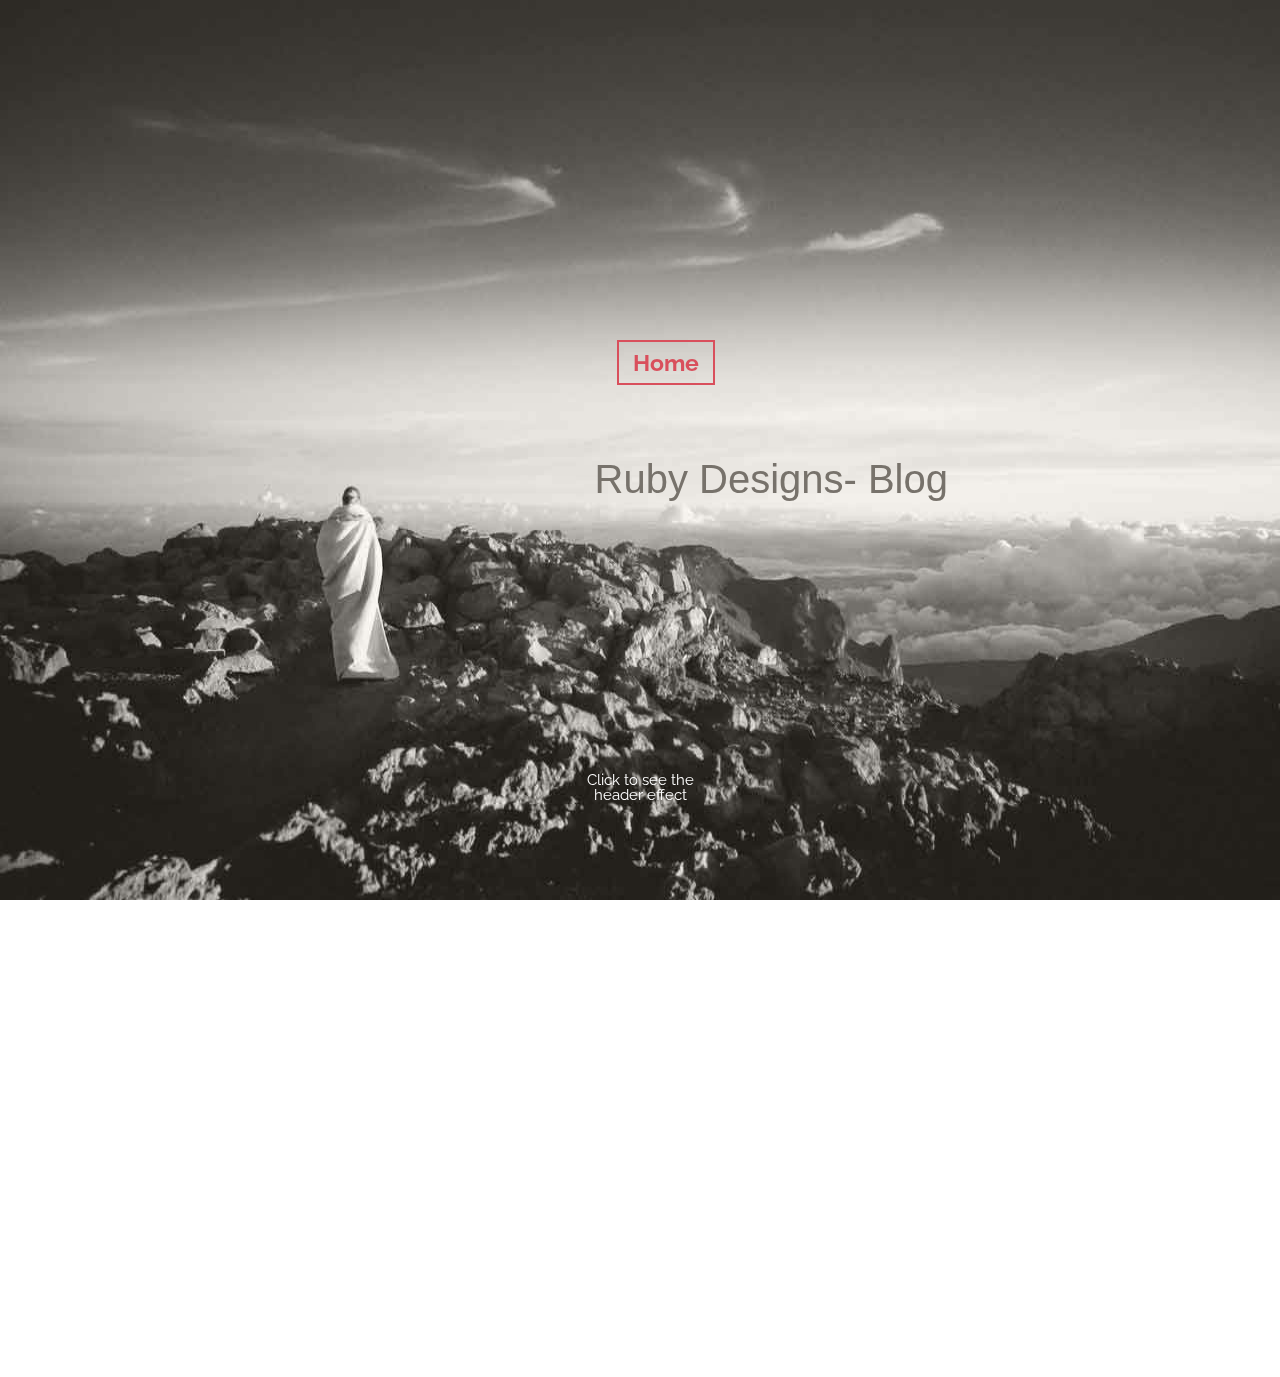
==== commit ee0817c4: "add blog and proper menu" ====
--- a/blog.html
+++ b/blog.html
@@ -20,6 +20,8 @@
         <link rel="stylesheet" href="css/foundation.css">
         <link rel="stylesheet" href="css/linemenu/demo.css">
         <link rel="stylesheet" href="css/linemenu/component.css">
+        <link rel="stylesheet" type="text/css" href="css/articleintro/demo.css" />
+		<link rel="stylesheet" type="text/css" href="css/articleintro/component.css" />
         <!-- Resource style -->
         <script src="js/modernizr.js"></script>
         <!-- Modernizr -->
@@ -27,60 +29,39 @@
         <title>Home - Company</title>
     </head>
     <body>
-        <nav class="menu menu menu--viola">
-            <ul class="horizontal menu menu__list" data-magellan>
-
-                <li class="menu__item menu__item--current">
-                    <a href="#" onclick="focusOnElement('home');" class="menu__link">Home</a>
-                </li>
-
-                <li class="menu__item">
-                    <a href="#" onclick="focusOnElement('portfolio');" class="menu__link">Portfolio</a>
-                </li>
-                <li class="menu__item">
-                    <a href="#" onclick="focusOnElement('about');" class="menu__link">About</a>
-                </li>
-                <li class="menu__item">
-                    <a href="blog.html"  class="menu__link">Blog</a>
-                </li>
-                <li class="menu__item">
-                    <a href="#" onclick="focusOnElement('members');" class="menu__link">Members</a>
-                </li>
-                <li class="menu__item">
-                    <a href="#" onclick="focusOnElement('contact');" class="menu__link">Contact</a>
-                </li>
-
-            </ul>
-        </nav>
-        <section class="large-12 columns ">
-            <div class="sections">
-                <section id="home" data-magellan-target="home">First Section<h3>Home section</h3>
-                    Lorem ipsum dolor sit amet, consectetur adipiscing elit. Proin iaculis purus metus, sodales suscipit urna tristique id. Nulla ac posuere tellus, sit amet dapibus libero. Praesent ac turpis est. Proin et dignissim erat, eu interdum elit. Nullam ac
-                    pharetra erat. Sed velit sem, pharetra eget suscipit nec, posuere eu sem. Suspendisse imperdiet odio nec ex commodo efficitur. Sed quis urna fermentum, fringilla elit id, dictum tortor. Morbi rhoncus vehicula ex sed eleifend. Vestibulum nec eros
-                    ornare, auctor est at, aliquet urna.</section>
-                <section id="about" data-magellan-target="about">
-                    <h3>About section</h3>
-                    Lorem ipsum dolor sit amet, consectetur adipiscing elit. Proin iaculis purus metus, sodales suscipit urna tristique id. Nulla ac posuere tellus, sit amet dapibus libero. Praesent ac turpis est. Proin et dignissim erat, eu interdum elit. Nullam ac
-                    pharetra erat. Sed velit sem, pharetra eget suscipit nec, posuere eu sem. Suspendisse imperdiet odio nec ex commodo efficitur. Sed quis urna fermentum, fringilla elit id, dictum tortor. Morbi rhoncus vehicula ex sed eleifend. Vestibulum nec eros
-                    ornare, auctor est at, aliquet urna.</section>
-                <section id="members" data-magellan-target="members">
-                    <h3>members section</h3>
-                    Lorem ipsum dolor sit amet, consectetur adipiscing elit. Proin iaculis purus metus, sodales suscipit urna tristique id. Nulla ac posuere tellus, sit amet dapibus libero. Praesent ac turpis est. Proin et dignissim erat, eu interdum elit. Nullam ac
-                    pharetra erat. Sed velit sem, pharetra eget suscipit nec, posuere eu sem. Suspendisse imperdiet odio nec ex commodo efficitur. Sed quis urna fermentum, fringilla elit id, dictum tortor. Morbi rhoncus vehicula ex sed eleifend. Vestibulum nec eros
-                    ornare, auctor est at, aliquet urna.</section>
-                <section id="portfolio" data-magellan-target="portfolio">
-                    <h3>Portfolio section</h3>
-                    Lorem ipsum dolor sit amet, consectetur adipiscing elit. Proin iaculis purus metus, sodales suscipit urna tristique id. Nulla ac posuere tellus, sit amet dapibus libero. Praesent ac turpis est. Proin et dignissim erat, eu interdum elit. Nullam ac
-                    pharetra erat. Sed velit sem, pharetra eget suscipit nec, posuere eu sem. Suspendisse imperdiet odio nec ex commodo efficitur. Sed quis urna fermentum, fringilla elit id, dictum tortor. Morbi rhoncus vehicula ex sed eleifend. Vestibulum nec eros
-                    ornare, auctor est at, aliquet urna.</section>
-                <section id="contact" data-magellan-target="contact">
-                    <h3>Contact section</h3>
-                    Lorem ipsum dolor sit amet, consectetur adipiscing elit. Proin iaculis purus metus, sodales suscipit urna tristique id. Nulla ac posuere tellus, sit amet dapibus libero. Praesent ac turpis est. Proin et dignissim erat, eu interdum elit. Nullam ac
-                    pharetra erat. Sed velit sem, pharetra eget suscipit nec, posuere eu sem. Suspendisse imperdiet odio nec ex commodo efficitur. Sed quis urna fermentum, fringilla elit id, dictum tortor. Morbi rhoncus vehicula ex sed eleifend. Vestibulum nec eros
-                    ornare, auctor est at, aliquet urna.</section>
-            </div>
-
-        </section>
+
+        <div id="container" class="container intro-effect-sidefixed">
+			<!-- Top Navigation -->
+			<div class="codrops-top clearfix">
+
+			</div>
+			<header class="header">
+				<div class="bg-img"><img src="img/5.jpg" alt="Background Image" /></div>
+			</header>
+			<button class="trigger" data-info="Click to see the header effect"><span>Trigger</span></button>
+			<article class="content">
+
+                <div class="large-8 columns title">
+
+                    <nav class=" menu menu menu--viola navmenu">
+                        <ul class="horizontal menu menu__list" data-magellan>
+
+
+							<li class="menu__item menu__item--current">
+                                <a href="#home" id="home" class="menu__link">Home</a>
+                            </li>
+
+                        </ul>
+                    </nav>
+                    <h2 >Ruby Designs- Blog</h2>
+                </div>
+				<div>
+					Lorem ipsum dolor sit amet, consectetur adipisicing elit, sed do eiusmod tempor incididunt ut labore et dolore magna aliqua. Ut enim ad minim veniam, quis nostrud exercitation ullamco laboris nisi ut aliquip ex ea commodo consequat. Duis aute irure dolor in reprehenderit in voluptate velit esse cillum dolore eu fugiat nulla pariatur. Excepteur sint occaecat cupidatat non proident, sunt in culpa qui officia deserunt mollit anim id est laborum.
+					Lorem ipsum dolor sit amet, consectetur adipisicing elit, sed do eiusmod tempor incididunt ut labore et dolore magna aliqua. Ut enim ad minim veniam, quis nostrud exercitation ullamco laboris nisi ut aliquip ex ea commodo consequat. Duis aute irure dolor in reprehenderit in voluptate velit esse cillum dolore eu fugiat nulla pariatur. Excepteur sint occaecat cupidatat non proident, sunt in culpa qui officia deserunt mollit anim id est laborum.
+					Lorem ipsum dolor sit amet, consectetur adipisicing elit, sed do eiusmod tempor incididunt ut labore et dolore magna aliqua. Ut enim ad minim veniam, quis nostrud exercitation ullamco laboris nisi ut aliquip ex ea commodo consequat. Duis aute irure dolor in reprehenderit in voluptate velit esse cillum dolore eu fugiat nulla pariatur. Excepteur sint occaecat cupidatat non proident, sunt in culpa qui officia deserunt mollit anim id est laborum.
+				</div>
+			</article>
+		</div><!-- /container -->
 
         <script src="js/vendor/jquery.js"></script>
         <script src="js/vendor/what-input.js"></script>
@@ -91,6 +72,149 @@
         <script src="js/linemenu/classie.js"></script>
         <script src="js/linemenu/clipboard.min.js"></script>
         <script src="js/linemenu/linemenu.js"></script>
+        <script src="js/articleintro/classie.js"></script>
+		<script>
+			(function() {
+
+				// detect if IE : from http://stackoverflow.com/a/16657946
+				var ie = (function(){
+					var undef,rv = -1; // Return value assumes failure.
+					var ua = window.navigator.userAgent;
+					var msie = ua.indexOf('MSIE ');
+					var trident = ua.indexOf('Trident/');
+
+					if (msie > 0) {
+						// IE 10 or older => return version number
+						rv = parseInt(ua.substring(msie + 5, ua.indexOf('.', msie)), 10);
+					} else if (trident > 0) {
+						// IE 11 (or newer) => return version number
+						var rvNum = ua.indexOf('rv:');
+						rv = parseInt(ua.substring(rvNum + 3, ua.indexOf('.', rvNum)), 10);
+					}
+
+					return ((rv > -1) ? rv : undef);
+				}());
+
+
+				// disable/enable scroll (mousewheel and keys) from http://stackoverflow.com/a/4770179
+				// left: 37, up: 38, right: 39, down: 40,
+				// spacebar: 32, pageup: 33, pagedown: 34, end: 35, home: 36
+				var keys = [32, 37, 38, 39, 40], wheelIter = 0;
+
+				function preventDefault(e) {
+					e = e || window.event;
+					if (e.preventDefault)
+					e.preventDefault();
+					e.returnValue = false;
+				}
+
+				function keydown(e) {
+					for (var i = keys.length; i--;) {
+						if (e.keyCode === keys[i]) {
+							preventDefault(e);
+							return;
+						}
+					}
+				}
+
+				function touchmove(e) {
+					preventDefault(e);
+				}
+
+				function wheel(e) {
+					// for IE
+					//if( ie ) {
+						//preventDefault(e);
+					//}
+				}
+
+				function disable_scroll() {
+					window.onmousewheel = document.onmousewheel = wheel;
+					document.onkeydown = keydown;
+					document.body.ontouchmove = touchmove;
+				}
+
+				function enable_scroll() {
+					window.onmousewheel = document.onmousewheel = document.onkeydown = document.body.ontouchmove = null;
+				}
+
+				var docElem = window.document.documentElement,
+					scrollVal,
+					isRevealed,
+					noscroll,
+					isAnimating,
+					container = document.getElementById( 'container' ),
+					trigger = container.querySelector( 'button.trigger' );
+
+				function scrollY() {
+					return window.pageYOffset || docElem.scrollTop;
+				}
+
+				function scrollPage() {
+					scrollVal = scrollY();
+
+					if( noscroll && !ie ) {
+						if( scrollVal < 0 ) return false;
+						// keep it that way
+						window.scrollTo( 0, 0 );
+					}
+
+					if( classie.has( container, 'notrans' ) ) {
+						classie.remove( container, 'notrans' );
+						return false;
+					}
+
+					if( isAnimating ) {
+						return false;
+					}
+
+					if( scrollVal <= 0 && isRevealed ) {
+						toggle(0);
+					}
+					else if( scrollVal > 0 && !isRevealed ){
+						toggle(1);
+					}
+				}
+
+				function toggle( reveal ) {
+					isAnimating = true;
+
+					if( reveal ) {
+						classie.add( container, 'modify' );
+					}
+					else {
+						noscroll = true;
+						disable_scroll();
+						classie.remove( container, 'modify' );
+					}
+
+					// simulating the end of the transition:
+					setTimeout( function() {
+						isRevealed = !isRevealed;
+						isAnimating = false;
+						if( reveal ) {
+							noscroll = false;
+							enable_scroll();
+						}
+					}, 600 );
+				}
+
+				// refreshing the page...
+				var pageScroll = scrollY();
+				noscroll = pageScroll === 0;
+
+				disable_scroll();
+
+				if( pageScroll ) {
+					isRevealed = true;
+					classie.add( container, 'notrans' );
+					classie.add( container, 'modify' );
+				}
+
+				window.addEventListener( 'scroll', scrollPage );
+				trigger.addEventListener( 'click', function() { toggle( 'reveal' ); } );
+			})();
+		</script>
 
         <!-- Resource jQuery -->
     </body>
--- a/css/linemenu/demo.css
+++ b/css/linemenu/demo.css
@@ -380,4 +380,4 @@
 		font-size: 1em;
 	}
 
-}+}
--- a/css/linemenu/component.css
+++ b/css/linemenu/component.css
@@ -2608,9 +2608,15 @@
 /* Media queries */
 
 /* Stack items for smaller screens */
-@media screen and (max-width:55em) {
+/*@media screen and (max-width:550px) {
 	.menu__list {
 		display: block;
 		margin: 0 auto;
 	}
 }
+@media screen and (max-width:700px) {
+	.menu__list {
+		display: block;
+		margin: 0 auto;
+	}
+}*/
--- a/css/articleintro/demo.css
+++ b/css/articleintro/demo.css
@@ -0,0 +1,176 @@
+@import url(http://fonts.googleapis.com/css?family=Raleway:400,300,800|Lora:400italic|Playfair+Display:700);
+@font-face {
+	font-weight: normal;
+	font-style: normal;
+	font-family: 'codropsicons';
+	src:url('../fonts/codropsicons/codropsicons.eot');
+	src:url('../fonts/codropsicons/codropsicons.eot?#iefix') format('embedded-opentype'),
+		url('../fonts/codropsicons/codropsicons.woff') format('woff'),
+		url('../fonts/codropsicons/codropsicons.ttf') format('truetype'),
+		url('../fonts/codropsicons/codropsicons.svg#codropsicons') format('svg');
+}
+
+*, *:after, *:before { -webkit-box-sizing: border-box; -moz-box-sizing: border-box; box-sizing: border-box; }
+.clearfix:before, .clearfix:after { display: table; content: ''; }
+.clearfix:after { clear: both; }
+
+
+body {
+	background: #fff;
+	color: #69606b;
+	font-weight: 400;
+	font-size: 22px;
+	line-height: 1.5;
+	font-family: 'Raleway', Arial, sans-serif;
+	text-rendering: optimizeLegibility;
+	-webkit-font-smoothing: antialiased;
+	overflow-x: hidden;
+}
+
+.demo-7 {
+	background: #f5f5f5;
+}
+
+.demo-5 {
+	background: #f8dab4;
+	color: #5c554c;
+}
+
+.demo-6 {
+	background: #f1f1f1;
+}
+
+.demo-1 {
+	background: #43434b;
+}
+
+a {
+	outline: none;
+	color: #cf4a5c;
+	text-decoration: none;
+}
+
+a:hover, a:focus {
+	color: #69606b;
+}
+
+.demo-4 a {
+	color: #43939d;
+}
+
+.demo-4 a:hover,
+.demo-4 a:focus {
+	color: #7b8d92;
+}
+
+.demo-8 a {
+	color: #cf7000;
+}
+
+.demo-8 a:hover,
+.demo-8 a:focus {
+	color: #cf7000;
+}
+
+/* To Navigation Style */
+.codrops-top {
+	width: 100%;
+	position: absolute;
+	top: 0;
+	left: 0;
+	text-transform: uppercase;
+	font-weight: 800;
+	font-size: 0.6em;
+	padding: 0 32px;
+	letter-spacing: 1px;
+	z-index: 10000;
+}
+
+.codrops-top a {
+	display: inline-block;
+	color: #fff;
+	text-decoration: none;
+	-webkit-transform: translateY(20px);
+	transform: translateY(20px);
+}
+
+.codrops-top span.right {
+	float: right;
+}
+
+.codrops-top span.right a {
+	display: block;
+	float: left;
+}
+
+.codrops-icon:before {
+	text-transform: none;
+	font-weight: normal;
+	font-style: normal;
+	font-variant: normal;
+	font-family: 'codropsicons';
+	text-align: center;
+	speak: none;
+	margin: 0 0.55em 0 0;
+	-webkit-font-smoothing: antialiased;
+}
+
+.codrops-icon-drop:before {
+	content: "\e001";
+}
+
+.codrops-icon-prev:before {
+	content: "\e004";
+}
+
+.codrops-demos {
+	padding: 0 0 1em;
+	position: relative;
+}
+
+.codrops-demos a {
+	font-weight: 800;
+	text-transform: uppercase;
+	font-size: 0.6em;
+	letter-spacing: 1px;
+	padding: 0.3em 0;
+	display: inline-block;
+	opacity: 0.7;
+	margin: 0 0.5em;
+	white-space: nowrap;
+	color: #cf4a5c;
+}
+
+.codrops-demos a:hover,
+.codrops-demos a.current-demo {
+	opacity: 1;
+	color: #69606b;
+}
+
+.codrops-demos a.current-demo {
+	border-bottom: 3px solid #69606b;
+}
+
+.related {
+	padding: 3em 0;
+	text-align: center;
+	font-size: 1.5em;
+	position: relative;
+}
+
+.demo-5 .related {
+	width: 60%;
+	margin-left: 40%;
+}
+
+@media screen and (max-width: 40em) {
+
+	.codrops-icon span {
+		display: none;
+	}
+
+	.related {
+		font-size: 80%;
+	}
+
+}--- a/css/articleintro/component.css
+++ b/css/articleintro/component.css
@@ -0,0 +1,1259 @@
+@font-face {
+	font-weight: normal;
+	font-style: normal;
+	font-family: 'icomoon';
+	src:url('../fonts/icomoon/icomoon.eot?-ee0u0f');
+	src:url('../fonts/icomoon/icomoon.eot?#iefix-ee0u0f') format('embedded-opentype'),
+		url('../fonts/icomoon/icomoon.woff?-ee0u0f') format('woff'),
+		url('../fonts/icomoon/icomoon.ttf?-ee0u0f') format('truetype'),
+		url('../fonts/icomoon/icomoon.svg?-ee0u0f#icomoon') format('svg');
+}
+
+html, body, .container, .header {
+	height: 100%;
+}
+
+/* Header */
+.header {
+	position: relative;
+	margin: 0 auto;
+	min-height: 560px;
+	width: 100%;
+}
+
+.bg-img {
+	position: absolute;
+	overflow: hidden;
+	top: 0;
+	left: 0;
+	right: 0;
+	bottom: 0;
+	-webkit-backface-visibility: hidden;
+	backface-visibility: hidden;
+}
+
+.bg-img img {
+	position: absolute;
+	top: 0;
+	left: 0;
+	display: block;
+	min-width: 100%;
+	min-height: 100%;
+}
+
+.title {
+	z-index: 1000;
+	margin: 0 auto;
+	padding: 0 1.25em;
+	width: 100%;
+	text-align: center;
+	position: absolute;
+	top: 50%;
+	left: 50%;
+	-webkit-transform: translateX(-50%) translateY(-50%);
+	transform: translateX(-50%) translateY(-50%);
+}
+
+.title h1 {
+	padding: 0 0 0.2em;
+	color: #fff;
+	font-weight: 800;
+	font-size: 3.25em;
+	margin: 0 auto;
+}
+
+.title p {
+	color: #fff;
+	padding: 0 0 0.6em;
+	font-weight: 300;
+	font-size: 0.85em;
+	margin: 0 auto;
+}
+
+.title h1,
+.title p.subline {
+	line-height: 1;
+}
+
+.title p.subline {
+	font-size: 1.75em;
+}
+
+/* Trigger Button */
+button.trigger {
+	position: fixed;
+	bottom: 40px;
+	left: 50%;
+	z-index: 5000;
+	display: block;
+	margin-left: -0.5em;
+	padding: 0;
+	width: 1em;
+	height: 1em;
+	border: none;
+	background: transparent;
+	color: transparent;
+	font-size: 2em;
+	cursor: pointer;
+}
+
+.container:not(.notrans) button.trigger {
+	-webkit-transition: opacity 0.3s 0.5s;
+	transition: opacity 0.3s 0.5s;
+}
+
+.container.modify:not(.notrans) button.trigger {
+	opacity: 0;
+	pointer-events: none;
+	-webkit-transition-delay: 0s;
+	transition-delay: 0s;
+}
+
+button.trigger::before {
+	position: absolute;
+	bottom: 100%;
+	left: -100%;
+	padding: 0.8em;
+	width: 300%;
+	color: #fff;
+	content: attr(data-info);
+	font-size: 0.35em;
+	-webkit-backface-visibility: hidden;
+	backface-visibility: hidden;
+}
+
+button.trigger:focus {
+	outline: none;
+}
+
+button.trigger span {
+	position: relative;
+	display: block;
+	overflow: hidden;
+	width: 100%;
+	height: 100%;
+}
+
+button.trigger span::before {
+	position: absolute;
+	top: 0;
+	left: 0;
+	width: 100%;
+	height: 100%;
+	color: #fff;
+	content: "\e097";
+	text-transform: none;
+	font-weight: normal;
+	font-style: normal;
+	font-variant: normal;
+	font-family: 'icomoon';
+	line-height: 1;
+	speak: none;
+	-webkit-font-smoothing: antialiased;
+	-moz-osx-font-smoothing: grayscale;
+}
+
+/* Conent */
+.content {
+	margin: 0 auto;
+	padding: 0 0 3em;
+}
+
+.content > div:not(.title) {
+	margin: -80px auto 0;
+	max-width: 900px;
+	padding: 0 1.25em;
+}
+
+.content > div:not(.title) p {
+	margin: 0 auto 1.5em auto;
+}
+
+.content > div:not(.title) p:first-child {
+	font-size: 1.35em;
+}
+
+.content h3 {
+	margin: 0;
+	font-size: 1.4em;
+}
+
+.content blockquote {
+	padding: 0.25em;
+	font-style: italic;
+	font-size: 1.65em;
+	font-family: 'Lora', serif;
+	line-height: 1.4;
+}
+
+.content blockquote::before {
+	content: '\201C';
+}
+
+.content blockquote::after {
+	content: '\201D';
+}
+
+/***** Individual effects *****/
+
+/* -------------------------- */
+/* Jam 3 */
+/* -------------------------- */
+.intro-effect-jam3:not(.notrans) .bg-img {
+	-webkit-transition-property: top, left, right, bottom;
+	transition-property: top, left, right, bottom;
+}
+
+.intro-effect-jam3:not(.notrans) .header h1,
+.intro-effect-jam3:not(.notrans) .codrops-top a {
+	-webkit-transition-property: color;
+	transition-property: color;
+}
+
+.intro-effect-jam3:not(.notrans) .codrops-demos a {
+	-webkit-transition-property: border-color, color;
+	transition-property: border-color, color;
+}
+
+.intro-effect-jam3:not(.notrans) .header p {
+	-webkit-transition-property: color, opacity, -webkit-transform;
+	transition-property: color, opacity, transform;
+}
+
+.intro-effect-jam3:not(.notrans) .content > div {
+	-webkit-transition-property: opacity, -webkit-transform;
+	transition-property: opacity, transform;
+}
+
+.intro-effect-jam3:not(.notrans) .bg-img,
+.intro-effect-jam3:not(.notrans) .header h1,
+.intro-effect-jam3:not(.notrans) .codrops-top a,
+.intro-effect-jam3:not(.notrans) .codrops-demos a,
+.intro-effect-jam3:not(.notrans) .content > div {
+	-webkit-transition-duration: 0.5s;
+	transition-duration: 0.5s;
+	-webkit-transition-timing-function: cubic-bezier(0.7,0,0.3,1);
+	transition-timing-function: cubic-bezier(0.7,0,0.3,1);
+}
+
+.intro-effect-jam3:not(.notrans) .header p,
+.intro-effect-jam3:not(.notrans) .header p.subline,
+.intro-effect-jam3:not(.notrans) .content > div {
+	-webkit-transition-duration: 0.2s;
+	transition-duration: 0.2s;
+}
+
+.intro-effect-jam3.modify:not(.notrans) .header p,
+.intro-effect-jam3.modify:not(.notrans) .header p.subline,
+.intro-effect-jam3.modify:not(.notrans) .content > div {
+	-webkit-transition-duration: 0.5s;
+	transition-duration: 0.5s;
+}
+
+.intro-effect-jam3 .codrops-demos a {
+	color: #fff;
+}
+
+.intro-effect-jam3 .codrops-demos a.current-demo {
+	border-color: #fff;
+}
+
+.intro-effect-jam3.modify .codrops-demos a {
+	color: #c03b5d;
+}
+
+.intro-effect-jam3.modify .codrops-demos a.current-demo {
+	border-color: #c03b5d;
+}
+
+.intro-effect-jam3.container {
+	padding: 45px 30px;
+}
+
+.intro-effect-jam3 .bg-img {
+	top: -45px;
+	right: -30px;
+	bottom: -45px;
+	left: -30px;
+	background: #514753;
+}
+
+.intro-effect-jam3.modify .bg-img {
+	top: 0;
+	right: 0;
+	bottom: 85%;
+	left: 0;
+}
+
+.intro-effect-jam3.modify .header h1 {
+	color: #514753;
+}
+
+.intro-effect-jam3 .header p {
+	color: #514753;
+	opacity: 0;
+	-webkit-transform: translateY(150px);
+	transform: translateY(150px);
+}
+
+.intro-effect-jam3.modify .header p {
+	opacity: 1;
+	-webkit-transform: translateY(0);
+	transform: translateY(0);
+}
+
+.intro-effect-jam3 .content {
+	padding: 0 5em 5em;
+}
+
+.intro-effect-jam3 .header,
+.intro-effect-jam3 .content {
+	background: #fff;
+}
+
+.intro-effect-jam3 .content > div {
+	opacity: 0;
+	-webkit-transform: translateY(150px);
+	transform: translateY(150px);
+}
+
+.intro-effect-jam3.modify .content > div {
+	opacity: 1;
+	-webkit-transform: translateY(0);
+	transform: translateY(0);
+}
+
+.intro-effect-jam3.modify .codrops-top a {
+	color: #514753;
+}
+
+/* Delays */
+.intro-effect-jam3.modify:not(.notrans) .header p:nth-last-child(2) {
+	-webkit-transition-delay: 0.1s;
+	transition-delay: 0.1s;
+}
+
+.intro-effect-jam3.modify:not(.notrans) .header p:last-child {
+	-webkit-transition-delay: 0.15s;
+	transition-delay: 0.15s;
+}
+
+.intro-effect-jam3.modify:not(.notrans) .content > div {
+	-webkit-transition-delay: 0.2s;
+	transition-delay: 0.2s;
+}
+
+/* -------------------------- */
+/* Faded gradient */
+/* -------------------------- */
+
+.intro-effect-fadeout:not(.notrans) .bg-img {
+	-webkit-transition-property: -webkit-transform;
+	transition-property: transform;
+}
+
+.intro-effect-fadeout:not(.notrans) .bg-img::after {
+	-webkit-transition-property: opacity;
+	transition-property: opacity;
+}
+
+.intro-effect-fadeout:not(.notrans) .header h1 {
+	-webkit-transition-property: color;
+	transition-property: color;
+}
+
+.intro-effect-fadeout:not(.notrans) .header p,
+.intro-effect-fadeout:not(.notrans) .content > div {
+	-webkit-transition-property: -webkit-transform, opacity;
+	transition-property: transform, opacity;
+}
+
+.intro-effect-fadeout:not(.notrans) .bg-img,
+.intro-effect-fadeout:not(.notrans) .bg-img::after,
+.intro-effect-fadeout:not(.notrans) .header h1,
+.intro-effect-fadeout:not(.notrans) .header p,
+.intro-effect-fadeout:not(.notrans) .content > div {
+	-webkit-transition-duration: 0.5s;
+	transition-duration: 0.5s;
+}
+
+.intro-effect-fadeout .header {
+	overflow: hidden;
+}
+
+.intro-effect-fadeout.modify .bg-img {
+	-webkit-transform: translateY(-25%);
+	transform: translateY(-25%);
+}
+
+.intro-effect-fadeout .bg-img::after {
+	content: '';
+	position: absolute;
+	width: 100%;
+	height: 101%;
+	top: 0;
+	left: 0;
+	opacity: 0;
+	pointer-events: none;
+	background: -webkit-linear-gradient(top, rgba(255,255,255,0) 0%, rgba(255,255,255,1) 100%);
+	background: linear-gradient(to bottom, rgba(255,255,255,0) 0%, rgba(255,255,255,1) 100%);
+}
+
+.intro-effect-fadeout.modify .bg-img::after {
+	opacity: 1;
+}
+
+.intro-effect-fadeout .title {
+	text-align: left;
+	max-width: 900px;
+}
+
+.intro-effect-fadeout.modify .header h1,
+.intro-effect-fadeout .header p {
+	color: #514753;
+}
+
+.intro-effect-fadeout .header p {
+	opacity: 0;
+}
+
+.intro-effect-fadeout .header p:nth-child(2) {
+	-webkit-transform: translateX(150px);
+	transform: translateX(150px);
+}
+
+.intro-effect-fadeout .header p:nth-child(3) {
+	-webkit-transform: translateX(-150px);
+	transform: translateX(-150px);
+}
+
+.intro-effect-fadeout.modify .header p:nth-child(2),
+.intro-effect-fadeout.modify .header p:nth-child(3) {
+	opacity: 1;
+	-webkit-transform: translateX(0);
+	transform: translateX(0);
+}
+
+.intro-effect-fadeout .content {
+	z-index: 1000;
+	position: relative;
+}
+
+.intro-effect-fadeout .content > div {
+	opacity: 0;
+	-webkit-transform: translateY(350px);
+	transform: translateY(350px);
+}
+
+.intro-effect-fadeout.modify .content > div {
+	opacity: 1;
+	-webkit-transform: translateY(0);
+	transform: translateY(0);
+}
+
+/* -------------------------- */
+/* Sliced */
+/* -------------------------- */
+
+.intro-effect-sliced:not(.notrans) .bg-img,
+.intro-effect-sliced:not(.notrans) .title {
+	-webkit-transition-property: -webkit-transform;
+	transition-property: transform;
+}
+
+.intro-effect-sliced:not(.notrans) .header h1,
+.intro-effect-sliced:not(.notrans) .codrops-demos a {
+	-webkit-transition-property: color;
+	transition-property: color;
+}
+
+.intro-effect-sliced:not(.notrans) .header p {
+	-webkit-transition-property: opacity;
+	transition-property: opacity;
+}
+
+.intro-effect-sliced:not(.notrans) .content > div {
+	-webkit-transition-property: -webkit-transform, opacity;
+	transition-property: transform, opacity;
+}
+
+.intro-effect-sliced:not(.notrans) .bg-img,
+.intro-effect-sliced:not(.notrans) .header h1,
+.intro-effect-sliced:not(.notrans) .title,
+.intro-effect-sliced:not(.notrans) .header p,
+.intro-effect-sliced:not(.notrans) .content > div,
+.intro-effect-sliced:not(.notrans) .codrops-demos a {
+	-webkit-transition-timing-function: cubic-bezier(0.7,0,0.3,1);
+	transition-timing-function: cubic-bezier(0.7,0,0.3,1);
+	-webkit-transition-duration: 0.5s;
+	transition-duration: 0.5s;
+}
+
+.intro-effect-sliced.modify:not(.notrans) .header h1,
+.intro-effect-sliced.modify:not(.notrans) .title,
+.intro-effect-sliced.modify:not(.notrans) .header p,
+.intro-effect-sliced.modify:not(.notrans) .content > div,
+.intro-effect-sliced.modify:not(.notrans) .codrops-demos a {
+	-webkit-transition-timing-function: ease;
+	transition-timing-function: ease;
+}
+
+.intro-effect-sliced .bg-img:first-child {
+	bottom: 50%;
+}
+
+.intro-effect-sliced .bg-img:last-child {
+	top: 50%;
+	position: fixed;
+	z-index: 900;
+}
+
+.intro-effect-sliced .bg-img:last-child img {
+	top: -100%;
+}
+
+.intro-effect-sliced.modify .bg-img:first-child {
+	-webkit-transform: translateY(-80%);
+	transform: translateY(-80%);
+}
+
+.intro-effect-sliced.modify .bg-img:last-child {
+	-webkit-transform: translateY(100%);
+	transform: translateY(100%);
+}
+
+.intro-effect-sliced .codrops-demos {
+	text-align: center;
+}
+
+.intro-effect-sliced .codrops-demos a {
+	color: #fff;
+	font-size: 0.8em;
+}
+
+.intro-effect-sliced.modify .codrops-demos a {
+	color: #cf4a5c;
+}
+
+.intro-effect-sliced .title {
+	-webkit-transform: translateX(-50%) translateY(-50%) scale(0.7);
+	transform: translateX(-50%) translateY(-50%) scale(0.7);
+}
+
+.intro-effect-sliced.modify .title {
+	-webkit-transform: translateX(-50%) translateY(-50%) scale(1);
+	transform: translateX(-50%) translateY(-50%) scale(1);
+}
+
+.intro-effect-sliced .header p {
+	opacity: 0;
+	color: #514753;
+}
+
+.intro-effect-sliced.modify .header p {
+	opacity: 1;
+}
+
+.intro-effect-sliced.modify .header h1 {
+	color: #514753;
+}
+
+.intro-effect-sliced .content > div {
+	-webkit-transform: translateY(200px);
+	transform: translateY(200px);
+	opacity: 0;
+}
+
+.intro-effect-sliced.modify .content > div {
+	-webkit-transform: translateY(0);
+	transform: translateY(0);
+	opacity: 1;
+}
+
+/* Delays */
+.intro-effect-sliced.modify:not(.notrans) .title {
+	-webkit-transition-delay: 0.15s;
+	transition-delay: 0.15s;
+}
+
+/* -------------------------- */
+/* Side */
+/* -------------------------- */
+
+.intro-effect-side:not(.notrans) .bg-img::before,
+.intro-effect-side:not(.notrans) .title {
+	-webkit-transition-property: -webkit-transform;
+	transition-property: transform;
+}
+
+.intro-effect-side:not(.notrans) .bg-img::after {
+	-webkit-transition-property: top, left, bottom, right, background-color;
+	transition-property: top, left, bottom, right, background-color;
+}
+
+.intro-effect-side:not(.notrans) .header p {
+	-webkit-transition-property: -webkit-transform, opacity;
+	transition-property: transform, opacity;
+}
+
+.intro-effect-side:not(.notrans) .content > div {
+	-webkit-transition-property: opacity;
+	transition-property: opacity;
+}
+
+.intro-effect-side:not(.notrans) .bg-img::before,
+.intro-effect-side:not(.notrans) .bg-img::after,
+.intro-effect-side:not(.notrans) .title,
+.intro-effect-side:not(.notrans) .header p,
+.intro-effect-side:not(.notrans) .content > div {
+	-webkit-transition-timing-function: cubic-bezier(0.7,0,0.3,1);
+	transition-timing-function: cubic-bezier(0.7,0,0.3,1);
+	-webkit-transition-duration: 0.5s;
+	transition-duration: 0.5s;
+}
+
+.intro-effect-side .codrops-top a {
+	color: #7b8d92;
+}
+
+.intro-effect-side .bg-img::before,
+.intro-effect-side .bg-img::after {
+	content: '';
+	position: absolute;
+	z-index: 100;
+}
+
+.intro-effect-side .bg-img::before {
+	background: #fff;
+	top: 0;
+	left: 0;
+	width: 60%;
+	height: 100%;
+	-webkit-transform: translateX(-100%);
+	transform: translateX(-100%);
+}
+
+.intro-effect-side.modify .bg-img::before {
+	-webkit-transform: translateX(0);
+	transform: translateX(0);
+}
+
+.intro-effect-side .bg-img::after {
+	border: 80px solid #fff;
+	top: -80px;
+	right: -80px;
+	bottom: -80px;
+	left: -80px;
+	background-color: rgba(255,255,255,0.5);
+}
+
+.intro-effect-side.modify .bg-img::after {
+	top: 0;
+	right: 0;
+	bottom: 0;
+	left: 0;
+	background-color: rgba(255,255,255,0);
+}
+
+.intro-effect-side .codrops-demos a {
+	color: #43939d;
+}
+
+.intro-effect-side .codrops-demos a.current-demo {
+	border-bottom: 3px solid #43939d;
+}
+
+.intro-effect-side .title {
+	text-align: right;
+	left: 0;
+	padding: 0 3em 0 2em;
+	width: 60%;
+	-webkit-transform: translateX(33.3%) translateY(-50%);
+	transform: translateX(33.3%) translateY(-50%);
+}
+
+.intro-effect-side.modify .title {
+	-webkit-transform: translateY(-50%);
+	transform: translateY(-50%);
+}
+
+.intro-effect-side .header h1 {
+	font-family: 'Lora', serif;
+	font-style: italic;
+	font-weight: 400;
+	padding: 0 0 0.5em 0;
+	color: #516165;
+}
+
+.intro-effect-side .header p {
+	opacity: 0;
+	color: #7b8d92;
+	-webkit-transform: translateY(100px);
+	transform: translateY(100px);
+}
+
+.intro-effect-side.modify .header p {
+	opacity: 1;
+	-webkit-transform: translateX(0);
+	transform: translateX(0);
+}
+
+.intro-effect-side .content > div {
+	margin-top: 0px;
+	opacity: 0;
+}
+
+.intro-effect-side.modify .content > div {
+	opacity: 1;
+}
+
+.intro-effect-side button.trigger span::before,
+.intro-effect-side button.trigger::before {
+	color: #516165;
+}
+
+/* Delays */
+.intro-effect-side:not(.notrans) .title,
+.intro-effect-side:not(.notrans) .bg-img::before,
+.intro-effect-side:not(.notrans) .bg-img::after {
+	-webkit-transition-delay: 0.3s;
+	transition-delay: 0.3s;
+}
+
+.intro-effect-side.modify:not(.notrans) .title,
+.intro-effect-side.modify:not(.notrans) .bg-img::before,
+.intro-effect-side.modify:not(.notrans) .bg-img::after {
+	-webkit-transition-delay: 0s;
+	transition-delay: 0s;
+}
+
+.intro-effect-side.modify:not(.notrans) .header p:nth-last-child(2) {
+	-webkit-transition-delay: 0.15s;
+	transition-delay: 0.15s;
+}
+
+.intro-effect-side.modify:not(.notrans) .header p:last-child {
+	-webkit-transition-delay: 0.2s;
+	transition-delay: 0.2s;
+}
+
+.intro-effect-side.modify:not(.notrans) .content > div {
+	-webkit-transition-delay: 0.3s;
+	transition-delay: 0.3s;
+}
+
+/* -------------------------- */
+/* Side Fixed */
+/* -------------------------- */
+.intro-effect-sidefixed:not(.notrans) .bg-img::before {
+	-webkit-transition-property: background-color;
+	transition-property: background-color;
+}
+
+.intro-effect-sidefixed:not(.notrans) .bg-img::after {
+	-webkit-transition-property: -webkit-transform;
+	transition-property: transform;
+}
+
+.intro-effect-sidefixed:not(.notrans) .title p {
+	-webkit-transition-property: opacity;
+	transition-property: opacity;
+}
+
+.intro-effect-sidefixed:not(.notrans) .content > div {
+	-webkit-transition-property: -webkit-transform, opacity;
+	transition-property: transform, opacity;
+}
+
+.intro-effect-sidefixed:not(.notrans) .bg-img::before,
+.intro-effect-sidefixed:not(.notrans) .bg-img::after,
+.intro-effect-sidefixed:not(.notrans) .title p,
+.intro-effect-sidefixed:not(.notrans) .content > div {
+	-webkit-transition-timing-function: cubic-bezier(0.7,0,0.3,1);
+	transition-timing-function: cubic-bezier(0.7,0,0.3,1);
+	-webkit-transition-duration: 0.5s;
+	transition-duration: 0.5s;
+}
+
+.intro-effect-sidefixed .header {
+	position: absolute;
+}
+
+.intro-effect-sidefixed .bg-img {
+	position: fixed;
+}
+
+.intro-effect-sidefixed .bg-img img {
+	left: auto;
+	right: 0;
+}
+
+.intro-effect-sidefixed .bg-img::before,
+.intro-effect-sidefixed .bg-img::after {
+	content: '';
+	position: absolute;
+	z-index: 100;
+}
+
+.intro-effect-sidefixed .bg-img::after {
+	background: #f8ebda;
+	top: 0;
+	right: 0;
+	width: 60%;
+	height: 100%;
+	-webkit-transform: translateX(100%);
+	transform: translateX(100%);
+}
+
+.intro-effect-sidefixed.modify .bg-img::after {
+	-webkit-transform: translateX(0);
+	transform: translateX(0);
+}
+
+.intro-effect-sidefixed .bg-img::before {
+	width: 100%;
+	height: 100%;
+	background-color: rgba(247,214,169,0.1);
+}
+
+.intro-effect-sidefixed.modify .bg-img::before {
+	background-color: rgba(247,214,169,0.4);
+}
+
+.intro-effect-sidefixed .codrops-demos a {
+	color: #f68f6c;
+}
+
+.intro-effect-sidefixed .title {
+	position: relative;
+	top: auto;
+	left: auto;
+	text-align: left;
+	-webkit-transform: translateY(200px);
+	transform: translateY(200px);
+}
+
+.intro-effect-sidefixed.modify .title {
+	-webkit-transform: translateY(0);
+	transform: translateY(0);
+}
+
+.intro-effect-sidefixed .title h1 {
+	font-family: 'Playfair Display', serif;
+	font-weight: 700;
+	padding: 0 0 0.5em 0;
+	color: #585a66;
+}
+
+.intro-effect-sidefixed .title p {
+	opacity: 0;
+	color: #585a66;
+}
+
+.intro-effect-sidefixed.modify .title p {
+	opacity: 1;
+}
+
+.intro-effect-sidefixed .content {
+	width: 60%;
+	margin-left: 40%;
+	padding: 0 2.5em;
+}
+
+.intro-effect-sidefixed .content div {
+	position: relative;
+	margin: 70px 0;
+	color: #77726b;
+}
+
+.intro-effect-sidefixed .content div:nth-child(2) {
+	opacity: 0;
+	-webkit-transform: translateY(200px);
+	transform: translateY(200px);
+}
+
+.intro-effect-sidefixed.modify .content div:nth-child(2) {
+	opacity: 1;
+	-webkit-transform: translateY(0);
+	transform: translateY(0);
+}
+
+
+/* Delays */
+.intro-effect-sidefixed:not(.notrans) .title,
+.intro-effect-sidefixed:not(.notrans) .bg-img::before,
+.intro-effect-sidefixed:not(.notrans) .bg-img::after {
+	-webkit-transition-delay: 0.3s;
+	transition-delay: 0.3s;
+}
+
+.intro-effect-sidefixed.modify:not(.notrans) .title,
+.intro-effect-sidefixed.modify:not(.notrans) .bg-img::before,
+.intro-effect-sidefixed.modify:not(.notrans) .bg-img::after {
+	-webkit-transition-delay: 0s;
+	transition-delay: 0s;
+}
+
+.intro-effect-sidefixed.modify:not(.notrans) .content div:nth-child(2) {
+	-webkit-transition-delay: 0.15s;
+	transition-delay: 0.15s;
+}
+
+/* -------------------------- */
+/* Push */
+/* -------------------------- */
+.intro-effect-push:not(.notrans) .header,
+.intro-effect-push:not(.notrans) > .title,
+.intro-effect-push:not(.notrans) .content > div {
+	-webkit-transition-property: opacity, -webkit-transform;
+	transition-property: opacity, transform;
+	-webkit-transition-duration: 1s;
+	transition-duration: 1s;
+}
+
+.intro-effect-push:not(.notrans) .header {
+	-webkit-transition-timing-function: cubic-bezier(0.7,0,0.3,1);
+	transition-timing-function: cubic-bezier(0.7,0,0.3,1);
+	-webkit-transition-duration: 1.2s;
+	transition-duration: 1.2s;
+}
+
+.intro-effect-push .codrops-demos a {
+	color: #108576;
+}
+
+.intro-effect-push .header {
+	position: absolute;
+	z-index: 1500;
+}
+
+.intro-effect-push > .title {
+	position: relative;
+	top: auto;
+	left: auto;
+	padding: 6em 1em 2em;
+}
+
+.intro-effect-push .content > div {
+	margin-top: 50px;
+	color: #b2b2c0;
+}
+
+.intro-effect-push > .title,
+.intro-effect-push .content > div {
+	-webkit-transform: translateY(400px);
+	transform: translateY(400px);
+	opacity: 0;
+}
+
+.intro-effect-push.modify > .title,
+.intro-effect-push.modify .content > div {
+	-webkit-transform: translateY(0);
+	transform: translateY(0);
+	opacity: 1;
+}
+
+.intro-effect-push.modify .header {
+	opacity: 0;
+	-webkit-transform: translateY(-100%) scale(0.9);
+	transform: translateY(-100%) scale(0.9);
+}
+
+/* Delays */
+.intro-effect-push.modify:not(.notrans) > .title {
+	-webkit-transition-delay: 0.5s;
+	transition-delay: 0.5s;
+}
+
+.intro-effect-push.modify:not(.notrans) .content > div {
+	-webkit-transition-delay: 0.6s;
+	transition-delay: 0.6s;
+}
+
+/* -------------------------- */
+/* Grid */
+/* -------------------------- */
+
+.intro-effect-grid:not(.notrans) .grid li:nth-child(5) {
+	-webkit-transition-property: -webkit-transform, opacity;
+	transition-property: transform, opacity;
+}
+
+.intro-effect-grid:not(.notrans) .header p  {
+	-webkit-transition-property: opacity;
+	transition-property: opacity;
+}
+
+.intro-effect-grid:not(.notrans) .bg-img,
+.intro-effect-grid:not(.notrans) .title {
+	-webkit-transition-property: -webkit-transform;
+	transition-property: transform;
+}
+
+.intro-effect-grid:not(.notrans) .header h1,
+.intro-effect-grid:not(.notrans) .codrops-demos a {
+	-webkit-transition-property: color;
+	transition-property: color;
+}
+
+.intro-effect-grid:not(.notrans) .grid li:nth-child(5),
+.intro-effect-grid:not(.notrans) .bg-img,
+.intro-effect-grid:not(.notrans) .title,
+.intro-effect-grid:not(.notrans) .header h1,
+.intro-effect-grid:not(.notrans) .header p,
+.intro-effect-grid:not(.notrans) .codrops-demos a {
+	-webkit-transition-timing-function: cubic-bezier(0.7,0,0.3,1);
+	transition-timing-function: cubic-bezier(0.7,0,0.3,1);
+	-webkit-transition-duration: 1s;
+	transition-duration: 1s;
+}
+
+.intro-effect-grid .codrops-demos a {
+	color: #fff;
+}
+
+.intro-effect-grid.modify .codrops-demos a {
+	color: #cf7000;
+}
+
+.intro-effect-grid .codrops-demos a.current-demo {
+	border-bottom: 3px solid #fff;
+}
+
+.intro-effect-grid.modify .codrops-demos a.current-demo {
+	border-color: #cf7000;
+}
+
+.intro-effect-grid .title {
+	max-width: 900px;
+	padding-top: 2em;
+}
+
+.intro-effect-grid.modify .title {
+	-webkit-transform: translateX(-50%) translateY(0);
+	transform: translateX(-50%) translateY(0);
+}
+
+.intro-effect-grid .content > div {
+	margin-top: 40px;
+	color: #2e3337;
+}
+
+.intro-effect-grid .header h1 {
+	font-family: 'Playfair Display', serif;
+	font-weight: 700;
+	padding: 0 0 0.6em;
+}
+
+.intro-effect-grid.modify .header h1 {
+	color: #2d3b44;
+}
+
+.intro-effect-grid .header p {
+	opacity: 0;
+	color: #4c6270;
+}
+
+.intro-effect-grid .header p.subline {
+	font-size: 1.5em;
+}
+
+.intro-effect-grid.modify .header p {
+	opacity: 1;
+}
+
+.intro-effect-grid .grid {
+	list-style: none;
+	margin: 0;
+	padding: 0;
+	position: absolute;
+	top: 0;
+	left: 0;
+	width: 100%;
+	height: 50%;
+	z-index: 0;
+}
+
+.intro-effect-grid .grid li::after {
+	content: '';
+	position: absolute;
+	width: 100%;
+	height: 100%;
+	top: 0;
+	left: 0;
+	background: rgba(71,63,59,0.5);
+	pointer-events: none;
+	-webkit-transition: background 0.3s;
+	transition: background 0.3s;
+}
+
+.intro-effect-grid.modify .grid li:hover::after,
+.intro-effect-grid.modify .grid li:nth-child(5)::after {
+	background: rgba(71,63,59,0.1);
+}
+
+.intro-effect-grid .grid li {
+	position: absolute;
+	background-size: cover;
+	background-repeat: no-repeat;
+	background-position: 50% 50%;
+	cursor: pointer;
+	overflow: hidden;
+	-webkit-backface-visibility: hidden;
+	backface-visibility: hidden;
+}
+
+.intro-effect-grid .grid li h2 {
+	font-family: 'Playfair Display', serif;
+	font-weight: 700;
+	padding-bottom: 0.4em;
+	margin: 1em;
+	color: #fff;
+	line-height: 1;
+	font-size: 1em;
+	position: absolute;
+	bottom: 0;
+	z-index: 100;
+	-webkit-transition: -webkit-transform 0.3s;
+	transition: transform 0.3s;
+}
+
+.intro-effect-grid .grid li:hover h2 {
+	-webkit-transform: translateY(-10px);
+	transform: translateY(-10px);
+}
+
+.intro-effect-grid .grid li:first-child {
+	top: 0;
+	left: 0;
+	height: 50%;
+	width: 25%;
+	background-image: url(../img/thumbs/1.jpg);
+}
+
+.intro-effect-grid .grid li:nth-child(2) {
+	top: 50%;
+	left: 0;
+	height: 50%;
+	width: 25%;
+	background-image: url(../img/thumbs/2.jpg);
+}
+
+.intro-effect-grid .grid li:nth-child(3) {
+	top: 0;
+	left: 25%;
+	height: 100%;
+	width: 25%;
+	background-image: url(../img/thumbs/5.jpg);
+}
+
+.intro-effect-grid .grid li:nth-child(4) {
+	top: 0;
+	left: 50%;
+	height: 50%;
+	width: 50%;
+	background-image: url(../img/thumbs/4.jpg);
+}
+
+.intro-effect-grid .grid li:nth-child(5) {
+	top: 50%;
+	left: 50%;
+	height: 50%;
+	width: 25%;
+	background-image: url(../img/thumbs/8.jpg);
+	-webkit-transform: scale(0);
+	transform: scale(0);
+	opacity: 0;
+}
+
+.intro-effect-grid.modify .grid li:nth-child(5) {
+	-webkit-transform: scale(1);
+	transform: scale(1);
+	opacity: 1;
+}
+
+.intro-effect-grid .grid li:nth-child(5) h2 {
+	color: #de8721;
+}
+
+.intro-effect-grid .grid li:nth-child(6) {
+	top: 50%;
+	left: 75%;
+	height: 50%;
+	width: 25%;
+	background-image: url(../img/thumbs/6.jpg);
+}
+
+.intro-effect-grid.modify .bg-img {
+	-webkit-transform: translateY(-100%);
+	transform: translateY(-100%);
+}
+
+/* Media Queries */
+@media screen and (max-width: 47em) {
+	.title, .content {
+		font-size: 70%;
+	}
+
+	.codrops-demos a {
+		font-size: 80%;
+	}
+
+	.intro-effect-side .title {
+		width: 100%;
+		padding: 0 1em;
+		-webkit-transform: translateY(-50%);
+		transform: translateY(-50%);
+	}
+
+	.intro-effect-side.modify .bg-img::before {
+		-webkit-transform: translateX(-100%);
+		transform: translateX(-100%);
+	}
+
+	.intro-effect-side .bg-img::after {
+		border-left-width: 0px;
+		border-right-width: 0px;
+		right: 0px;
+		left: 0px;
+		background: rgba(255,255,255,0.1);
+	}
+
+	.intro-effect-side.modify .bg-img::after {
+		background: rgba(255,255,255,0.8);
+	}
+
+	.intro-effect-sidefixed .content {
+		width: 100%;
+		margin-left: auto;
+	}
+
+	.intro-effect-sidefixed .bg-img::after {
+		width: 95%;
+	}
+
+}
+
+@media screen and (max-width: 27em) {
+	.intro-effect-jam3 .content {
+		padding: 0 2em 5em;
+	}
+
+	.intro-effect-grid .grid li h2 {
+		display: none;
+	}
+
+	.intro-effect-push .header .title {
+		top: 60px;
+		-webkit-transform: translateX(-50%);
+		transform: translateX(-50%);
+	}
+
+	.title, .content {
+		font-size: 50%;
+	}
+
+	button.trigger::before {
+		display: none;
+	}
+}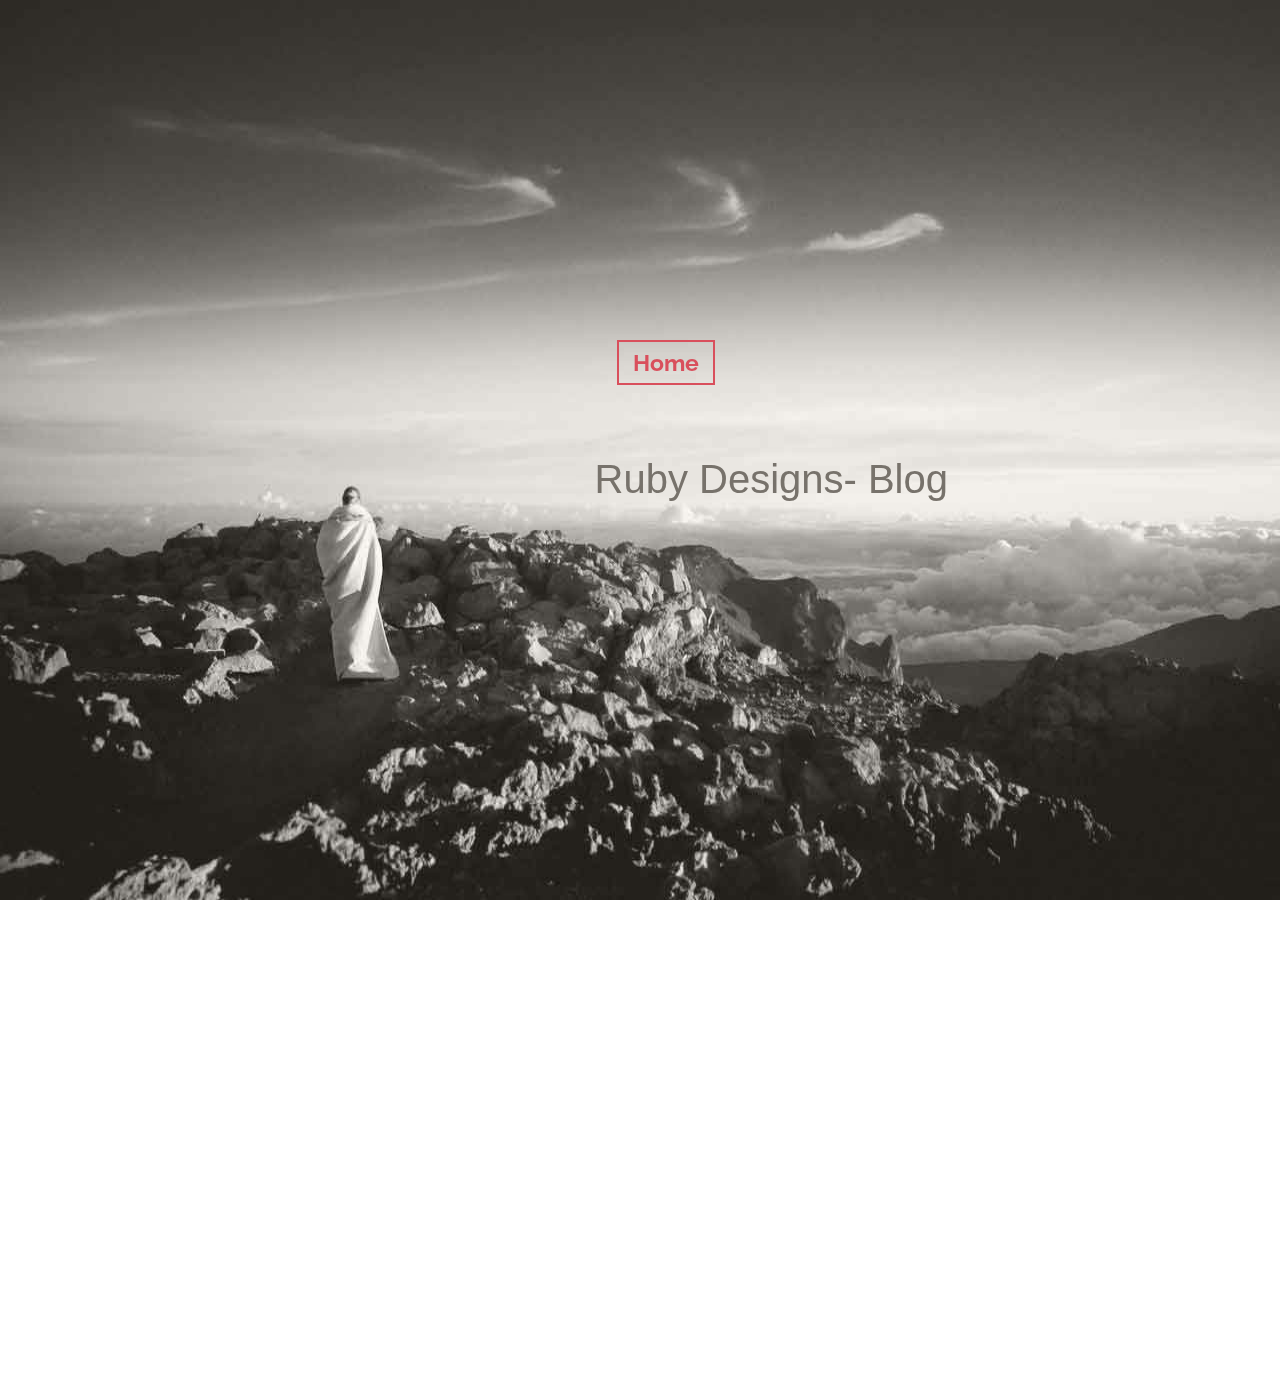
==== commit 17076016: "remove unecessary comment" ====
--- a/blog.html
+++ b/blog.html
@@ -38,7 +38,6 @@
 			<header class="header">
 				<div class="bg-img"><img src="img/5.jpg" alt="Background Image" /></div>
 			</header>
-			<button class="trigger" data-info="Click to see the header effect"><span>Trigger</span></button>
 			<article class="content">
 
                 <div class="large-8 columns title">
